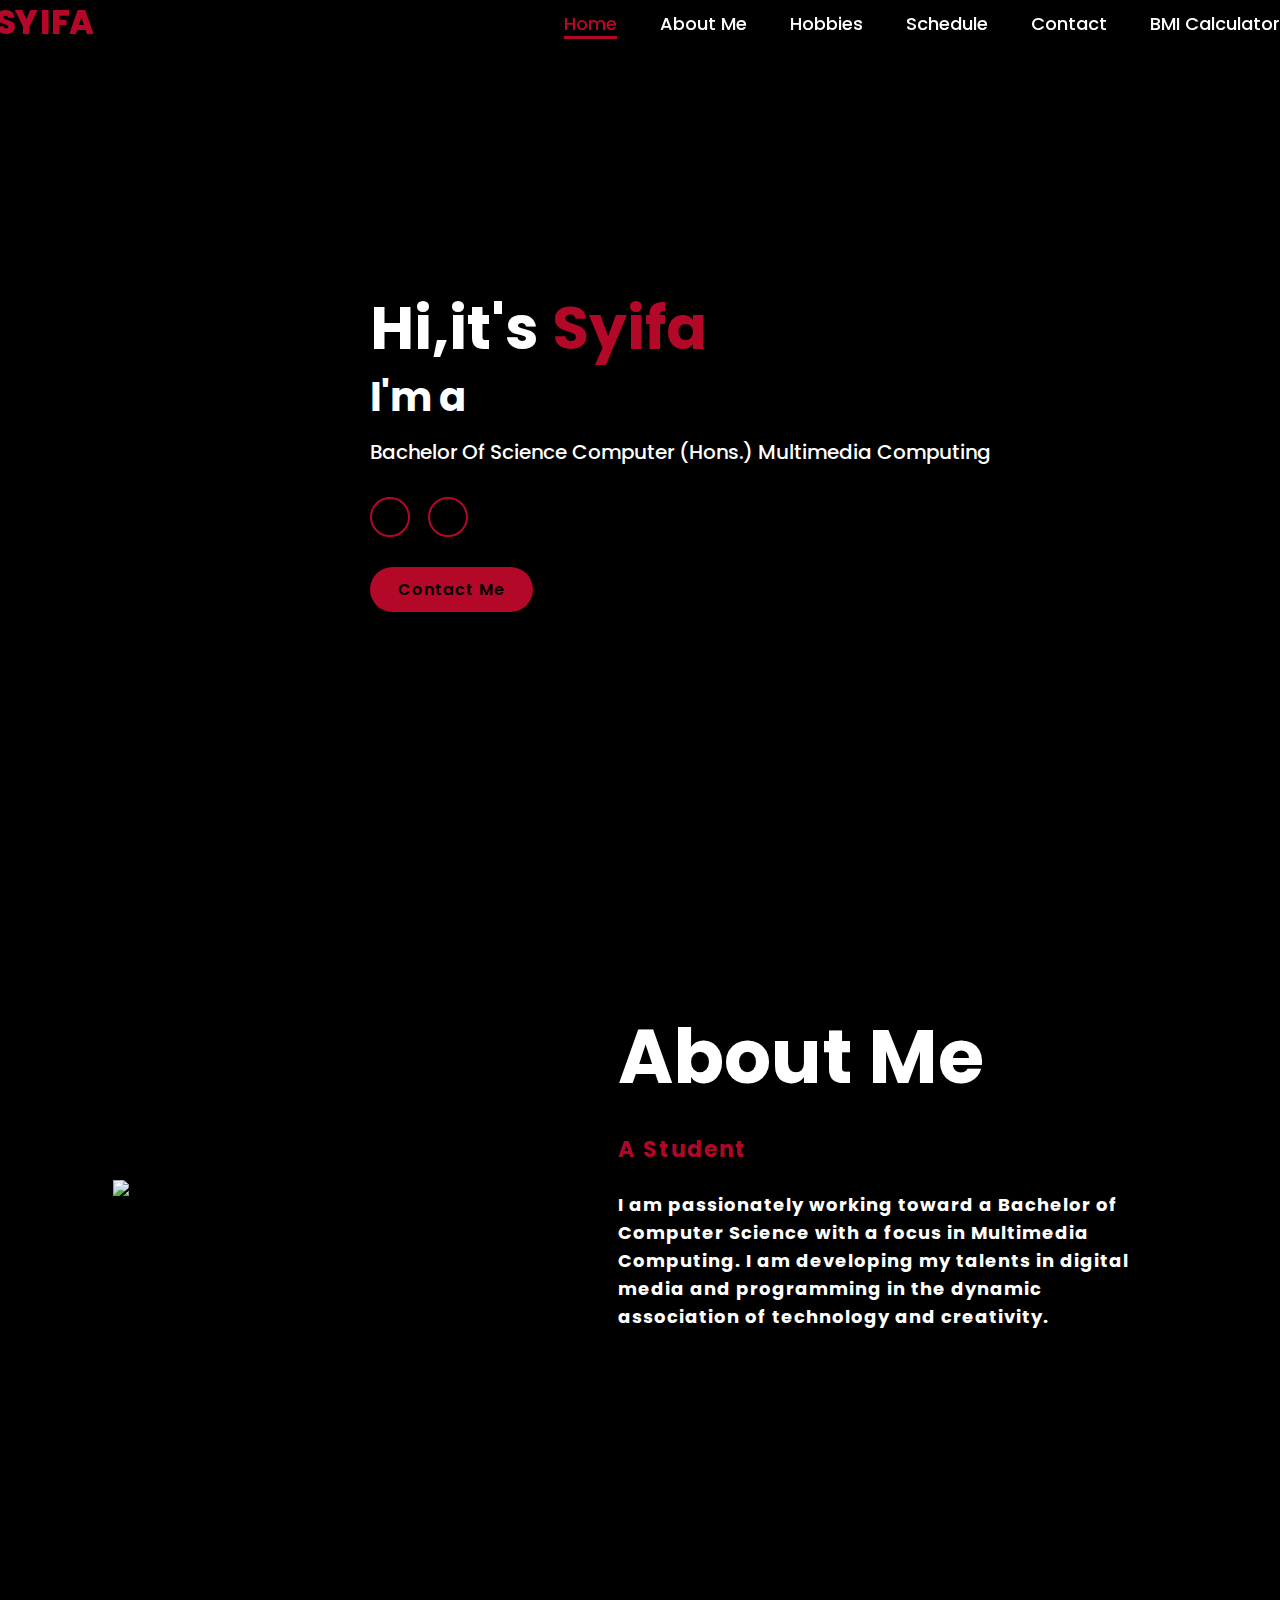
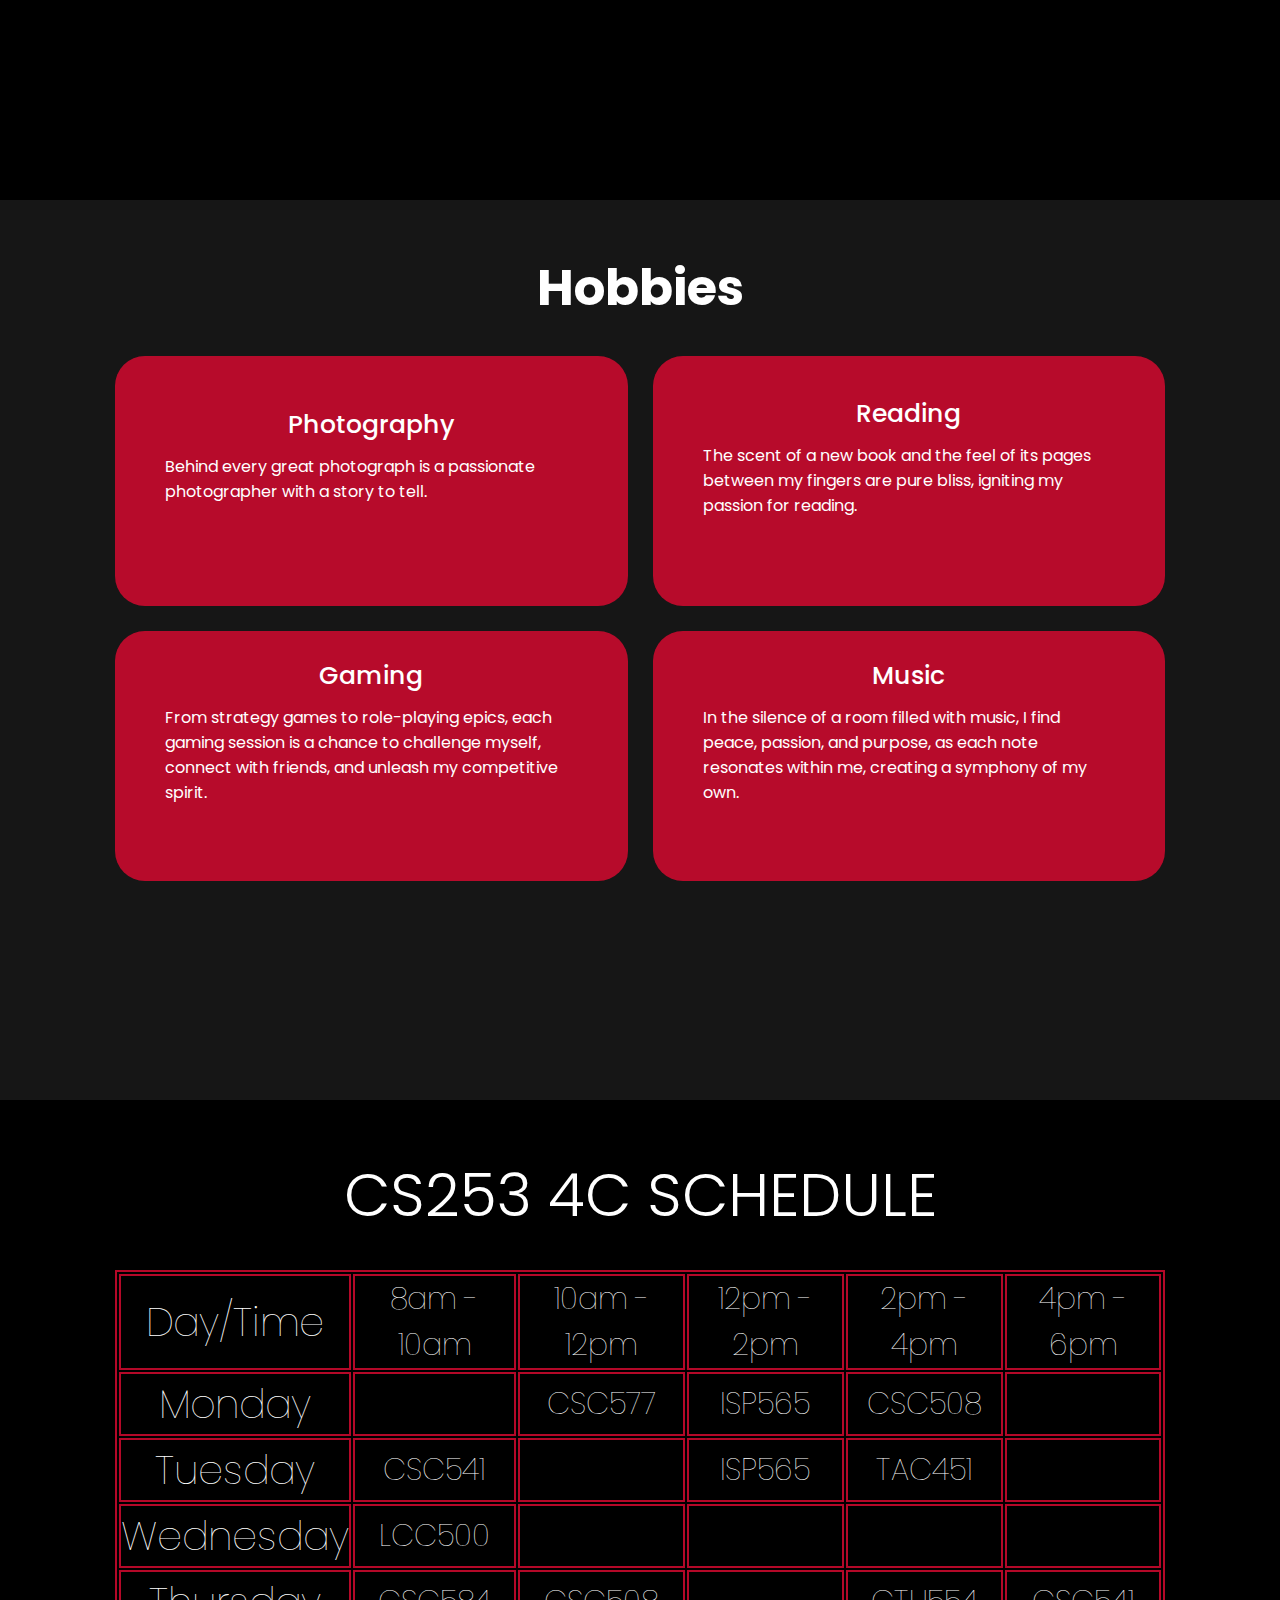
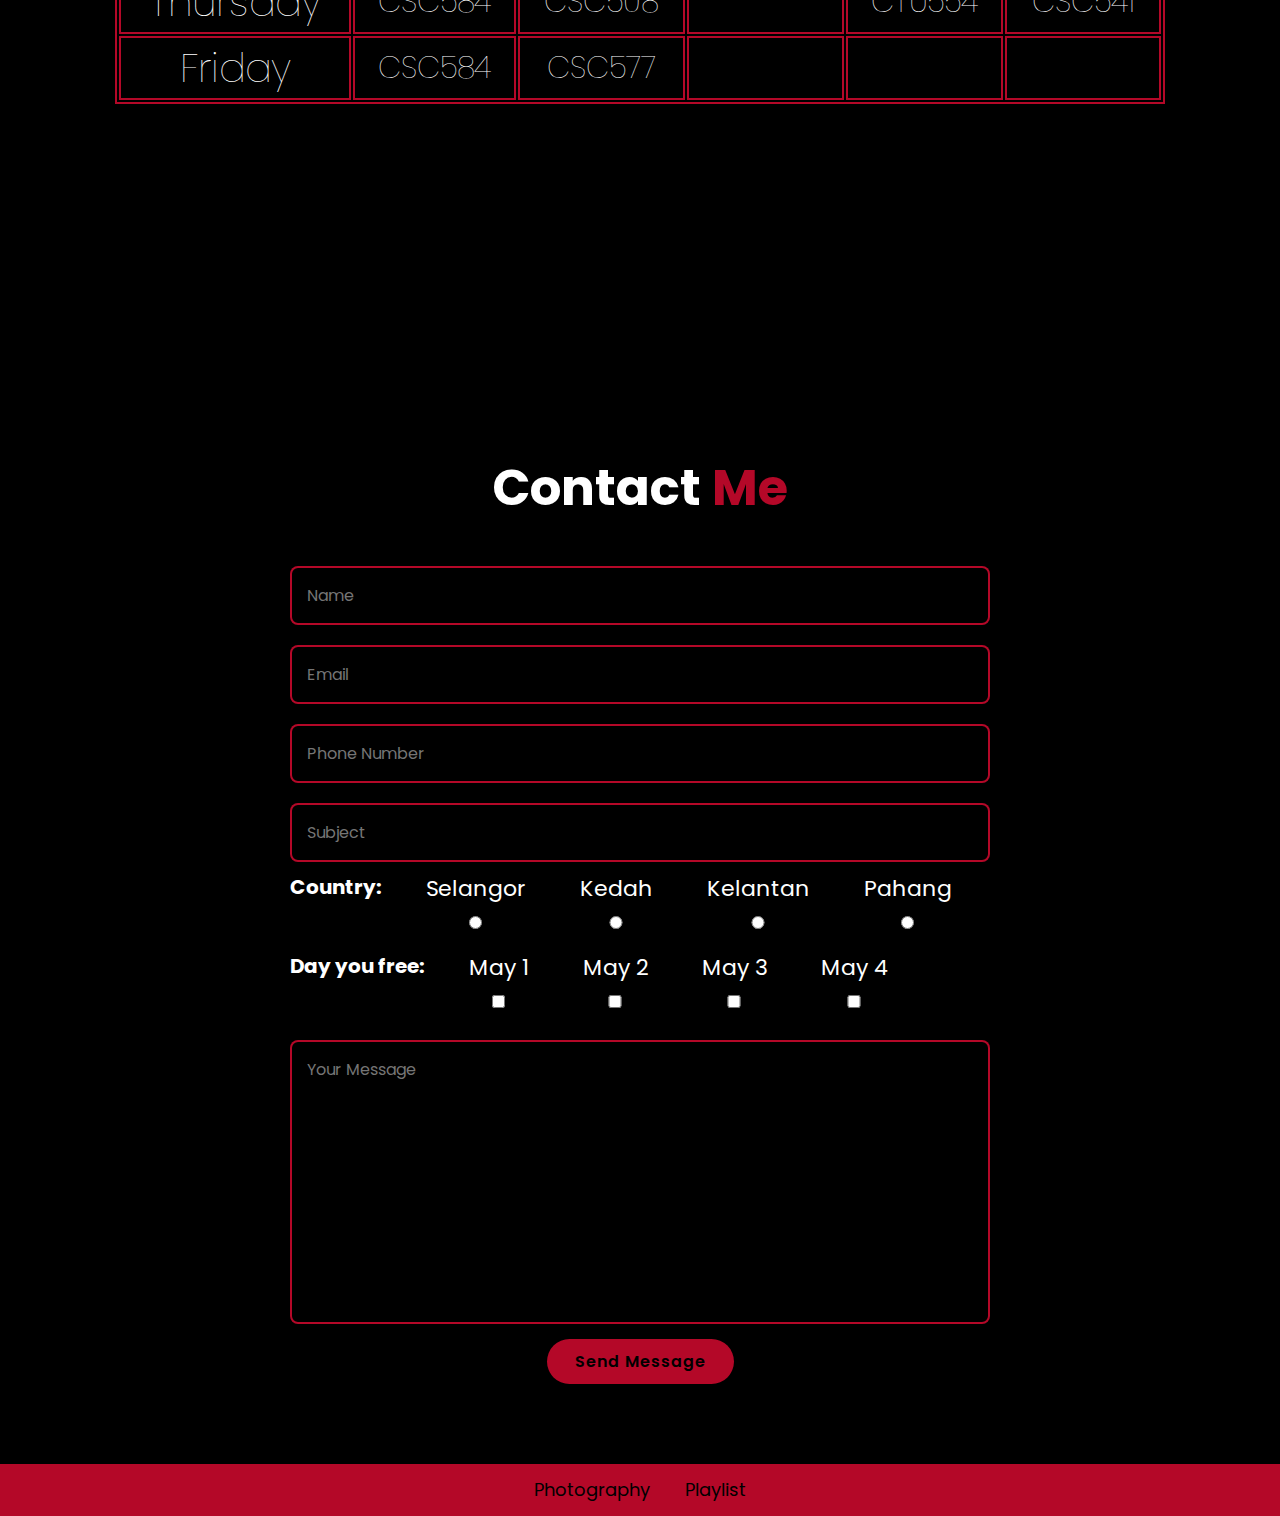
==== index.html @ f400b35d "Add files via upload" ====
<!DOCTYPE html>
<html lang="en">
<head>
    <meta charset = "UTF-8">
	<meta name="viewport" content="width=device-width,initial-scale=1.0">
	<title>Responsive Website</title>
	<link rel="stylesheet" href="css.css">
	<link rel="stylesheet" href="https://cdnjs.cloudflare.com/ajax/libs/font-awesome/6.5.2/css/all.min.css" 
	integrity="sha512-SnH5WK+bZxgPHs44uWIX+LLJAJ9/2PkPKZ5QiAj6Ta86w+fsb2TkcmfRyVX3pBnMFcV7oQPJkl9QevSCWr3W6A==" crossorigin="anonymous"
	 referrerpolicy="no-referrer" />
    <body>
	    <header class="header">
		    <a href="#" class="logo">SYIFA</a>
			<nav class="navbar">
			    <a href="#home" class="active">Home</a>
				<a href="#about">About Me</a>
				<a href="#hobbies">Hobbies</a>
				<a href="#schedule">Schedule</a>
				<a href="#contact">Contact</a>
				<a href="bmicalculator.html">BMI Calculator</a>

			</nav>
		</header>
		
		<section class="home" id="home" >
		    <div class="home-img">
			    <img src="image/dokja.png" alt="">
			</div>
			<div class="home-content">
			    <h1>Hi,it's <span>Syifa</span></h1>
				<h3 class="typing-text"> I'm a <span></span></h3>
				<p>Bachelor Of Science Computer (Hons.) Multimedia Computing</p>
				
				<div class="social-icon">
				    <a href="https://youtube.com/@asysyifahamran4882?si=1dHcF8ScPyFq9cpH"><i class="fa-brands fa-youtube"></i></a>
					<a href="https://www.tiktok.com/@summerghost77?_t=8lqt9SvySJO&_r=1"><i class="fa-brands fa-tiktok"></i></a>
				</div>
				
				<a href="#contact" class="btn">Contact Me</a>
			</div>
		</section>
		
		<section class="about" id="about">
			<div class="about-container">
                <img src="image/syifa.jpeg">
                <div class="about-text">
                    <h2>About Me</h2>
                    <h5>A student</h5>
                    <p>I am passionately working toward a Bachelor of Computer Science with a focus in Multimedia Computing. 
                        I am developing my talents in digital media and programming in the dynamic association of technology and creativity.</p>
                </div>
            </div>
		</section>


		<section class="hobbies" id="hobbies">
			<h2>Hobbies</h2>
			<div class="hobbies-container">
				<div class="hobbies-box">
					<div class="hobbies-info">
						<h4>Photography</h4>
						<p>Behind every great photograph 
							is a passionate photographer
							 with a story to tell.</p>
					</div>
				</div>
				<div class="hobbies-box">
					<div class="hobbies-info">
						<h4>Reading</h4>
						<p>The scent of a new book and the feel of 
							its pages between my fingers are pure bliss, 
							igniting my passion for reading.</p>
					</div>
				</div>
				<div class="hobbies-box">
					<div class="hobbies-info">
						<h4>Gaming</h4>
						<p>From strategy games to role-playing epics, 
							each gaming session is a chance to challenge myself,
							 connect with friends, and unleash my competitive spirit.</p>
					</div>
				</div>
				<div class="hobbies-box">
					<div class="hobbies-info">
						<h4>Music</h4>
						<p>In the silence of a room filled with music, 
							I find peace, passion, and purpose, as each note resonates within me, 
							creating a symphony of my own.</p>
					</div>
				</div>
			</div>
		</section>	
		
		<section class="schedule" id="schedule">
			<div class="schedule-container">
			<table>
				<caption>CS253 4C SCHEDULE</caption>
				<tr>
					<th>Day/Time</th>
					<td>8am - 10am</td>
					<td>10am - 12pm</td>
					<td>12pm - 2pm</td>
					<td>2pm - 4pm</td>
					<td>4pm - 6pm</td>
				</tr>
				 <tr>
					<th>Monday</th>
					 <td></td>
					<td>CSC577</td>
					<td>ISP565</td>
					<td>CSC508</td>
					 <td></td>
				</tr>
				 <tr>
					<th>Tuesday</th>
					<td>CSC541</td>
					 <td></td>
					<td>ISP565</td>
					<td>TAC451</td>
					 <td></td>
				</tr>
				 <tr>
					<th>Wednesday</th>
					<td>LCC500</td>
					 <td></td>
					 <td></td>
					 <td></td>
					 <td></td>
				</tr>
				<tr>
					<th>Thursday</th>
					<td>CSC584</td>
					<td>CSC508</td>
					<td></td>
					<td>CTU554</td>
					<td>CSC541</td>
				</tr>
				<tr>
					<th>Friday</th>
					<td>CSC584</td>
					<td>CSC577</td>
					<td></td>
					<td></td>
					<td></td>
				</tr>
			</div>
			</table>
		</section>
		
		<section class="contact" id="contact">
			<h2>Contact<span> Me</span></h2>
			<form action="">
				<div class="input-box">
					<input type="text" name="name" placeholder="Name" required>
					<input type="email" placeholder="Email" required>
					<input type="text" placeholder="Phone Number" required>
					<input type="text" placeholder="Subject">

					<h1>Country:</h1>
					<label class="container">Selangor
						<input type="radio" id="selangor" name="country" value="selangor">
						<span class="checkmark"></span>
					  </label>
					  <label class="container">Kedah
						<input type="radio" id="kedah" name="country" value="kedah">
						<span class="checkmark"></span>
					  </label>
					  <label class="container">Kelantan
						<input type="radio" id="kelantan" name="country" value="kelantan">
						<span class="checkmark"></span>
					  </label>
					  <label class="container">Pahang
						<input type="radio" id="pahang" name="country" value="pahang">
						<span class="checkmark"></span>
					  </label><br>

					  <h1>Day you free:</h1>
					  <label class="container">May 1
						<input type="checkbox" id="may1" name="may1" value="may1">
						<span class="checkmark"></span>
					  </label>
					  <label class="container">May 2
						<input type="checkbox" id="may2" name="may2" value="may2">
						<span class="checkmark"></span>
					  </label>
					  <label class="container">May 3
						<input type="checkbox" id="may3" name="may3" value="may3">
						<span class="checkmark"></span>
					  </label>
					  <label class="container">May 4
						<input type="checkbox" id="may4" name="may4" value="may4">
						<span class="checkmark"></span>
					  </label>

				</div>
				<textarea name="" id="" cols="30" rows="10" placeholder="Your Message"></textarea>
				<input type="submit" value="Send Message" class="btn">
			</form>
		</section>
		<footer class="footer">
			<ul class="list">
				<li><a href="photography.html">Photography</a></li>
				<li><a href="https://www.youtube.com/watch?v=1QMG2QjsjdA&list=RD1QMG2QjsjdA&start_radio=1">Playlist</a></li>
			</ul>
		</footer>


	</body>
	</html>
---- css.css ----
@import url('https://fonts.googleapis.com/css2?family=Poppins:wght@100;200;300;400;500;600&display=swap');
*{
	margin:0;
	padding:0;
	box-sizing: border-box;
	text-decoration:none ;
	border:none;
	outline:none;
	scroll-behavior:smooth;
	font-family: 'Poppins',sans-serif;
}

:root{
	--bg-color:#000000;
	--second-bg-color:#161616;
	--text-color:#fff;
	--main-color:#d60a30d6;
}
html{
	font-size:62.5%;
	overflow-x: hidden;
}
body{
	background: var(--bg-color);
	font-family: "Poppins",sans-serif;
	color: var(--text-color);
}
html::-webkit-scrollbar
{
	width:0.8rem;
}
html::-webkit-scrollbar-track
{
	background: var(--bg-color);
}
html::-webkit-scrollbar-thumb
{
	background: var(--main-color);
}
.header{
	position: fixed;
	top: 0 ;
	left:0;
	width:100%;
	padding: 3 rem 9%;
	background:rgba(0, 0, 0, 0.7);
	filter: drop-shadow(10px);
	display:flex;
	justify-content: space-between;
	align-items: center;
	z-index:100;
}
.logo{
	font-size:3rem;
	color: var(--main-color);
	font-weight:800;
	cursor:pointer;
	transition:0.5s ease;
}
.logo:hover{
	transform:scale(1.1);
}

.navbar a{
	font-size:1.8rem;
	color: var(--text-color);
	margin-left:4rem;
	font-weight:500;
	transition:0.3s ease;
	border-bottom:3px solid transparent;
}
.navbar a:hover,
.navbar a.active{
	color: var(--main-color);
	border-bottom:3px solid var(--main-color);
}
@media (max-width:995px){

	.navbar{
		position: absolute;
		top:100%;
		right:0;
		width:40%;
		border-left:3px solid var(--main-color);
		border-bottom:3px solid var(--main-color);
		border-bottom-left-radius: 2rem;
		padding:1rem 3%;
		background-color: var(--second-bg-color);
		border-top:0.1rem solid rgba(0,0,0,0.1);
		display: block;
	}
	.navbar.active{
		display:block;
	}
	.navbar a{
		display:block;
		font-size: 2rem;
		margin: 3rem 0;
	}
	.navbar a:hover,
	.navbar a.active{
		padding:1rem;
		border-radius:0.5rem;
		border-bottom:0.5rem solid var(--main-color);
    }
}

section{
	min-height: 100vh;
	padding:5rem 9% 5rem;
}
.home{
	display: flex;
	justify-content:center;
	align-items: center;
	gap: 8rem;
}
.home-content h1{
	font-size:6rem;
	font-weight:700;
	line-height:1.3;
}
span{
	color:var(--main-color);
}
.home-content h3{
	font-size:4rem;
	margin-bottom:1rem;
	font-weight:700;
}
.home-img{
	border-radius:50%;
}
.home-img img{
	position:relative;
	width:32vw;
	border-radius:50%;
	box-shadow:0 0 25px var(--main-color);
	cursor:pointer;
}
.home-img img:hover{
	transform:scale(1.01);
	filter:drop-shadow(0 0 25px var(--main-color));
}
.home-content p {
	font-size:2rem;
	font-weight:500;
}

.social-icon a{
	display:inline-flex;
	justify-content:center;
	align-items: center;
	width:4rem;
	height:4rem;
	background:transparent;
	border:0.2rem solid var(--main-color);
	font-size:2rem;
	border-radius:50%;
	color:var(--main-color);
	margin:3rem 1.5rem 3rem 0;
	transition:0.3s ease;
}

.social-icon a:hover {
	color:black;
	transform:scale(1.3)translateY(-5px);
	background:var(--main-color);
	box-shadow:0 0 25px var(--main-color);
}
.btn{
	display:inline-block;
	padding:1rem 2.8rem;
	background: var(--main-color);
	border-radius:4rem;
	font-size:1.6rem;
	color:var(--bg-color);
	border:2 px solid var(--main-color);
	letter-spacing:0.1rem;
	font-weight:600;
	transition:0.3s ease;
	cursor:pointer;
}
.btn:hover{
	transform:scale(1.03);
	background-color:var(--main-color);
	color:black;
	box-shadow:0 0 25px var(--main-color);
}
.typing-text{
	font-size:34px;
	font-weight: 600;
	min-width:280px;
	position:relative;
	overflow: hidden;
}

.typing-text span::before{
	content:'Student';
	color: var(--main-color);
	animation: words 20s infinite;
}
.typing-text span::after{
	content:'';
	background: var(--bg-color);
	position:absolute;
	width:calc(83% + 8px);
	height: 100%;
	border-left:3px solid var(--bg-color);
	right:-8px;
	animation:cursor 0.6s infinite, typing 20s steps(14) infinite;
}
@keyframes cursor{
	to{
		border-left: 3px solid var(--main-color);
	}
}
@keyframes words{
	0%, 20%{
		content: 'Student';
	}
	21%, 40%{
		content: 'Content Creator';
	}
	41%, 60%{
		content: 'Website Designer';
	}
	61%, 80%{
		content: 'Youtuber';
	}
	81%, 100%{
		content: 'Reader';
	}
}
@keyframes typing {
    10%, 15%, 30%, 35%, 50%, 55%, 70%, 75%, 90%, 95% {
        width: 0;
    }
    5%, 20%, 25%, 40%, 45%, 60%, 65%, 80%, 85% {
        width: calc(83% + 8px);
    }
}
@media (max-width:1000px){
	.home{
		gap:4rem;
	}
}
@media (max-width:995px){
	.home{
		flex-direction:column;
		margin: 5rem 4rem;
	}
	.home .home-content h3{
		font-size: 2.5rem;
	}
	.home-content h1{
		font-size: 5rem;
	}
	.home-img img{
		width: 70vw;
		margin-top: 4rem;
	}
}
/*about me section*/
.about{
    width:100%;
    padding: 100px 0px;
    background-color:black;
}
.about img{
    height:auto;
    width:430px;
}
.about-text{
    width:550px;
}
.about-container{
    width:1130px;
    max-width: 95%;
    margin:0 auto;
    display:flex;
    align-items:center;
    justify-content: space-around;
}
.about-text h2{
    color:white;
    font-size:75px;
    text-transform:capitilize;
    margin-bottom:20px;
}
.about-text h5{
    color: var(--main-color);
    letter-spacing:2px;
    font-size:22px;
    margin-bottom:25px;
    text-transform: capitalize;
}
.about-text p{
    color:white;
    letter-spacing:1px;
    line-height:28px;
    font-size:18px;
    font-weight: bold;
    margin-bottom:45px;
}
@media (max-width: 700px) {
	.about-container {   
	  flex-direction: column;
	  margin: 5rem 4rem;
	}
	.about h2,h5,p{
		font-size: 2.5rem;
	}
  }

/*hobbies section*/
.hobbies {
	background: var(--second-bg-color);
}
.hobbies h2{
	margin-bottom: 3rem;
	color:white;
	font-size: 5rem;
	text-align: center;
}
.hobbies-container{
	display: grid;
	grid-template-columns: repeat(2, 1fr);
	align-items: center;
	gap: 2.5rem;
}
.hobbies-box{
	background-color:var(--main-color);
	height:250px;
	border-radius:3rem;
	cursor:pointer;
	transition:0.3s ease;
}
.hobbies-box:hover{
	background:transparent;
	color:var(--text-color);
	transform: scale(1.03);
	border:1px solid var(--main-color);
}
.hobbies-box .hobbies-info{
	display: flex;
	flex-direction: column;
	text-align: left;
	max-height: 200px;
	justify-content:center;
	align-items: center;
	padding:5rem;
}
.hobbies-info h4{
	font-size:2.5rem;
	font-weight:500;
	margin-bottom:1rem;
}
.hobbies-info p{
	font-size:1.6rem;
	font-weight:400;
	max-height:100px;
	margin: auto;
}
@media (max-width:991px){
	section{
		padding: 10rem 3% 2rem;
	}
	.hobbies{
		padding-bottom: 7rem;
	}
}
@media (max-width:895px){
	.hobbies h2{
		margin-bottom: 3rem;
	}
	.hobbies-container{
		grid-template-columns: repeat(1,1fr);
	}
}
/*schedule section*/
.schedule {
	background: var(--bg-color);
}

.schedule-container{
	overflow-x: auto;
}
table{
	border: 2px solid var(--main-color);
	width:100%;
}
caption{
	margin-bottom: 3rem;
	font-size:6rem;
	font-weight: 300;
}
tr:hover{
	background-color: var(--main-color);
}
th{
	border: 2px solid var(--main-color);
	font-size: 4rem;
	font-weight:100 ;
}
td{
	border: 2px solid var(--main-color);
	font-size: 3rem;
	font-weight:100;
	text-align: center;
}

/*contact section*/
.contact h2{
	margin-bottom: 3rem;
	color:white;
	font-size: 5rem;
	text-align: center;
}
.contact form{
	max-width:70rem;
	margin:1rem auto;
	margin-bottom:3rem;
	text-align:center;
}
.contact form .input-box{
	display:flex;
	justify-content:left;
	flex-wrap: wrap;
}
.contact form .input-box input,
.contact form textarea{
	width:100%;
	padding: 1.5rem;
	font-size:1.6rem;
	color: var(--text-color);
	background: var(--bg-color);
	border-radius:0.8rem;
	border: 2px solid var(--main-color);
	margin:1rem 0;
	resize:none;
}
.container{
	display: block;
	position: relative;
	padding-left: 35px;
	margin-bottom: 12px;
	cursor: pointer;
	font-size: 22px;
}

/*footer section*/
.footer{
	position: relative;
    bottom:0;
	width:100%;
	padding: 10px 0;
	background-color:var(--main-color);
}
.footer ul{
	margin-top: 0;
	padding: 0;
	font-size: 18px;
	line-height: 1.8;
	margin-bottom: 0%;
	text-align: center;
}
.footer ul li a{
	color:#000000;
	border-bottom: 3px solid transparent;
	transition: 0.3s ease;
}
.footer ul li a:hover{
	border-bottom: 3px solid black;

}
.footer ul li{
	display:inline-block;
	padding:0 15px;
}

@media(max-width:1285){
	html{
		font-size: 55%;
	}
	.hobbies-container{
		padding-bottom: 7rem;
		grid-template-columns: repeat(1,1fr);
		margin: 0 5rem;
	}
}
@media(max-width:991px){
	.header{
		padding:2rem 3%;
	}
	section{
		padding:10rem 3% 2rem;
	}
	.hobbies{
		padding-bottom: 7rem;
	}
	.footer{
		padding:2rem 3%;
	}
}
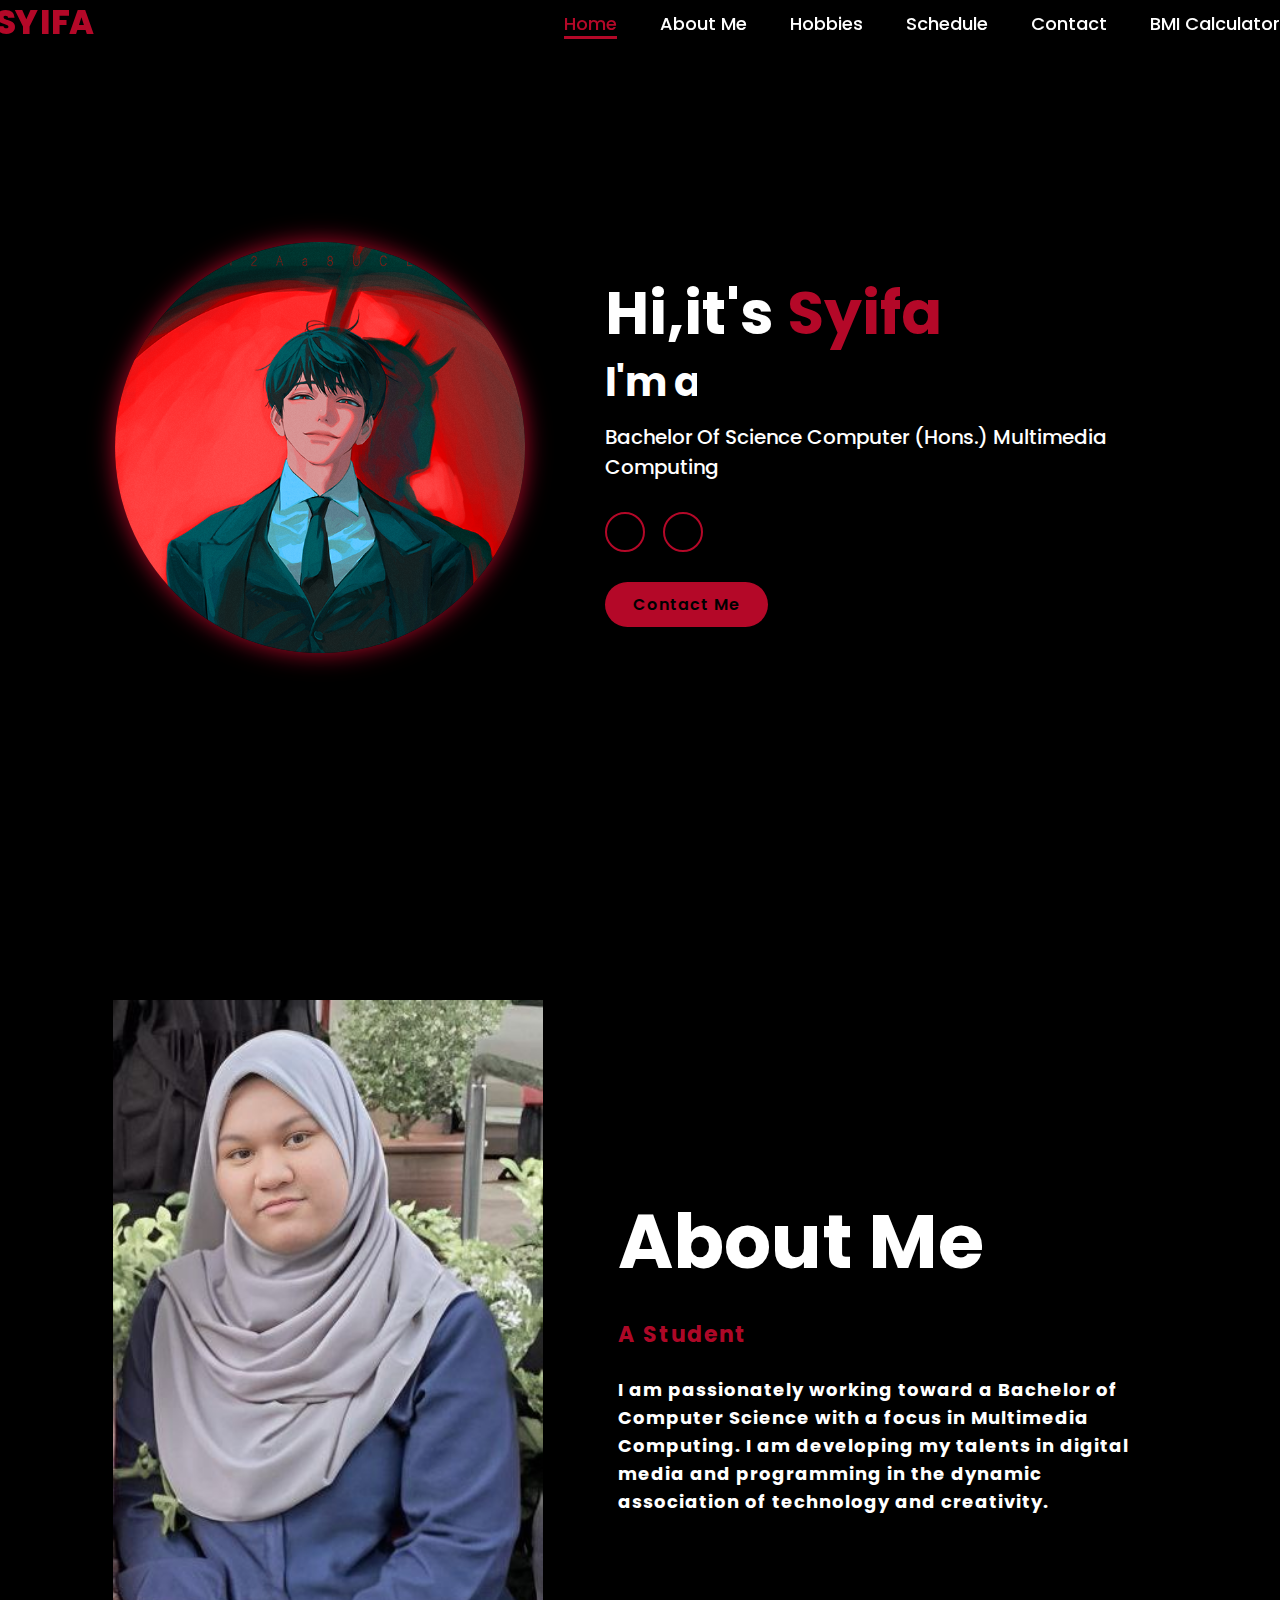
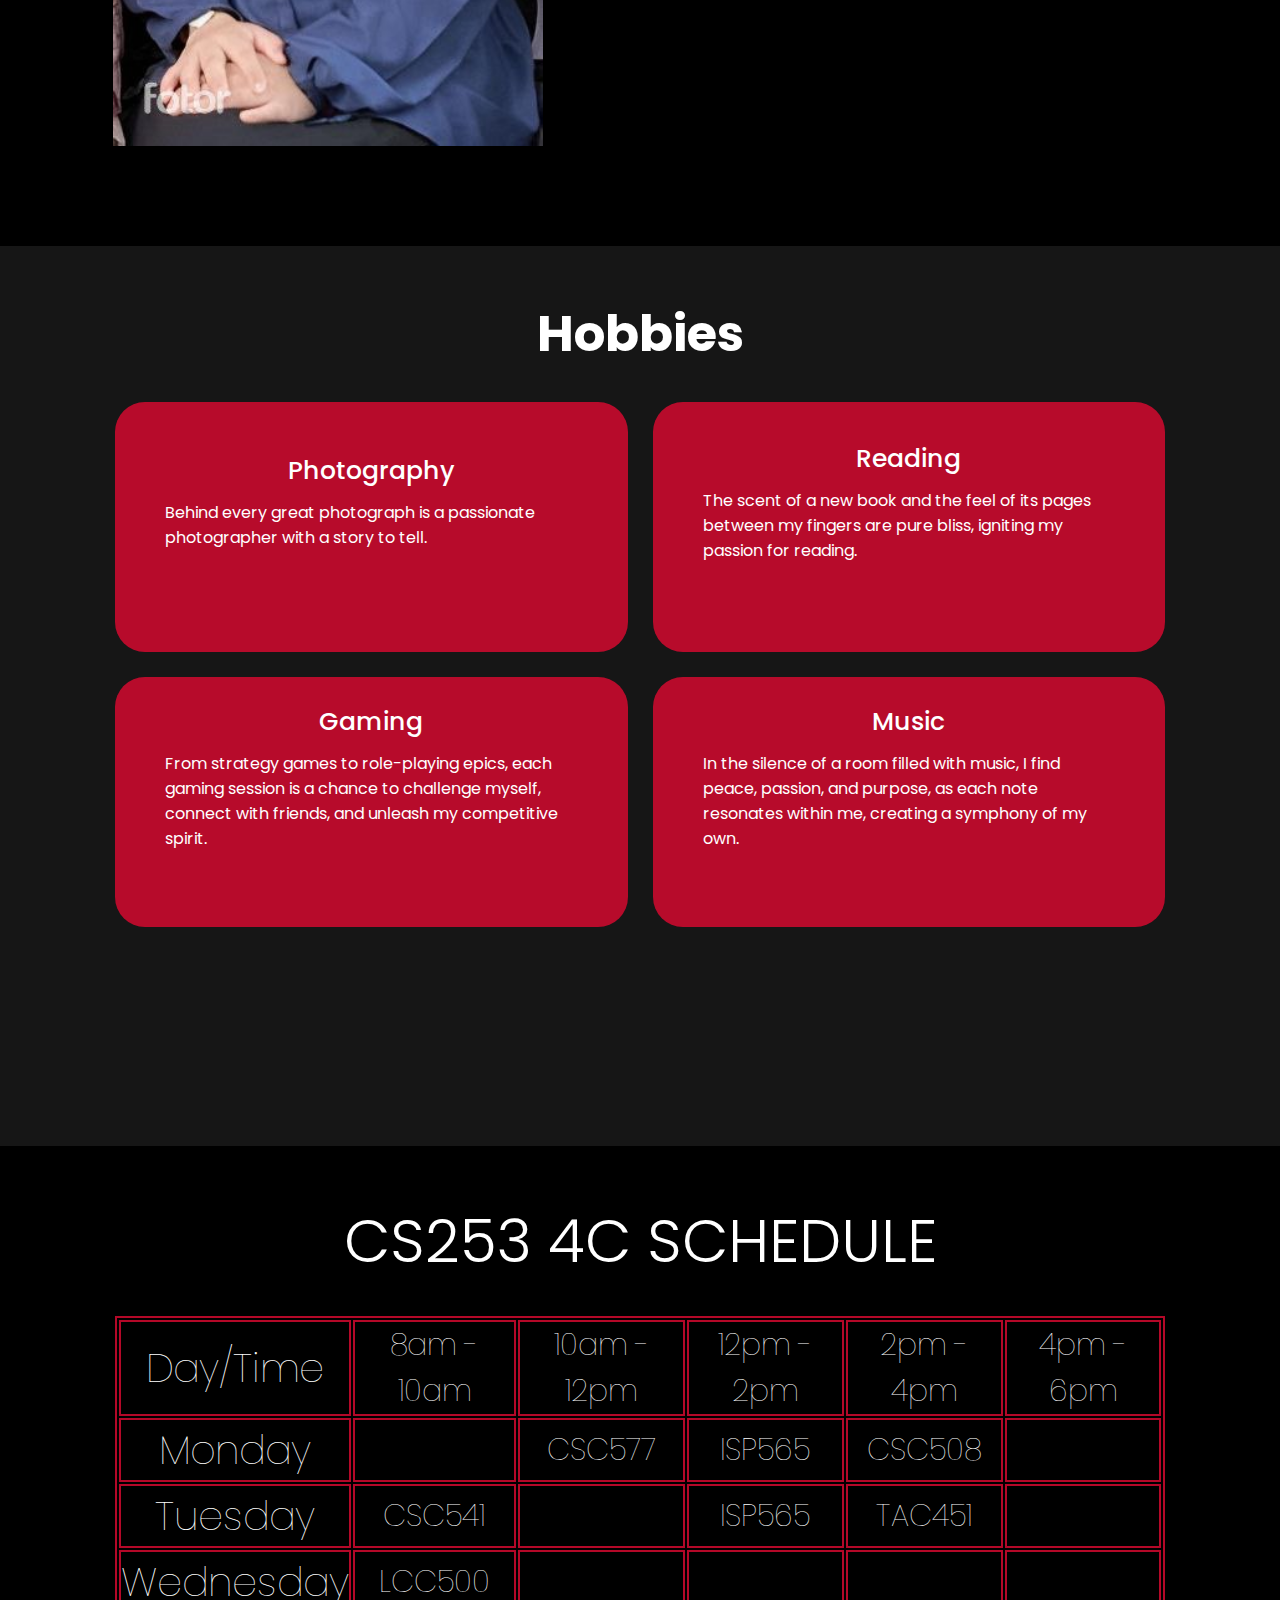
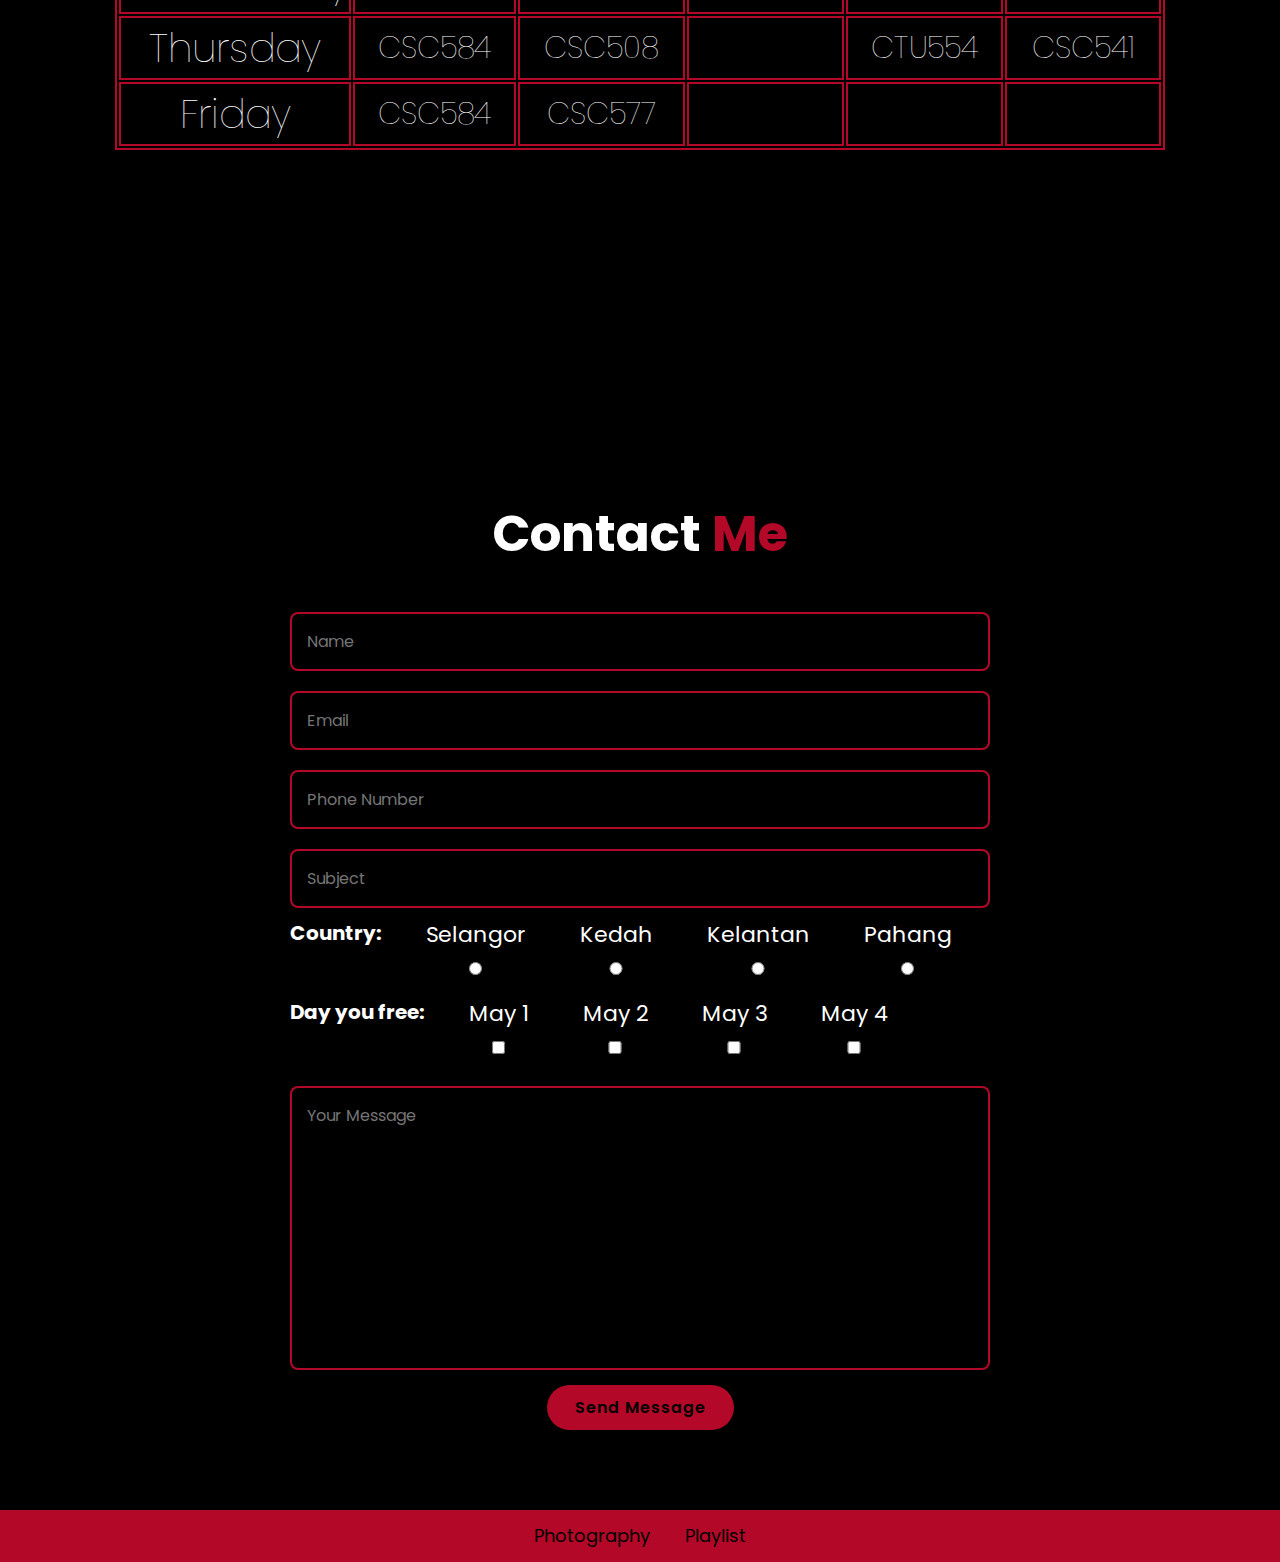
==== commit ce0cd913: "Update index.html" ====
--- a/index.html
+++ b/index.html
@@ -24,7 +24,7 @@
 		
 		<section class="home" id="home" >
 		    <div class="home-img">
-			    <img src="image/dokja.png" alt="">
+			    <img src="dokja.png" alt="">
 			</div>
 			<div class="home-content">
 			    <h1>Hi,it's <span>Syifa</span></h1>
@@ -42,7 +42,7 @@
 		
 		<section class="about" id="about">
 			<div class="about-container">
-                <img src="image/syifa.jpeg">
+                <img src="syifa.jpeg">
                 <div class="about-text">
                     <h2>About Me</h2>
                     <h5>A student</h5>
@@ -206,4 +206,4 @@
 
 
 	</body>
-	</html>+	</html>
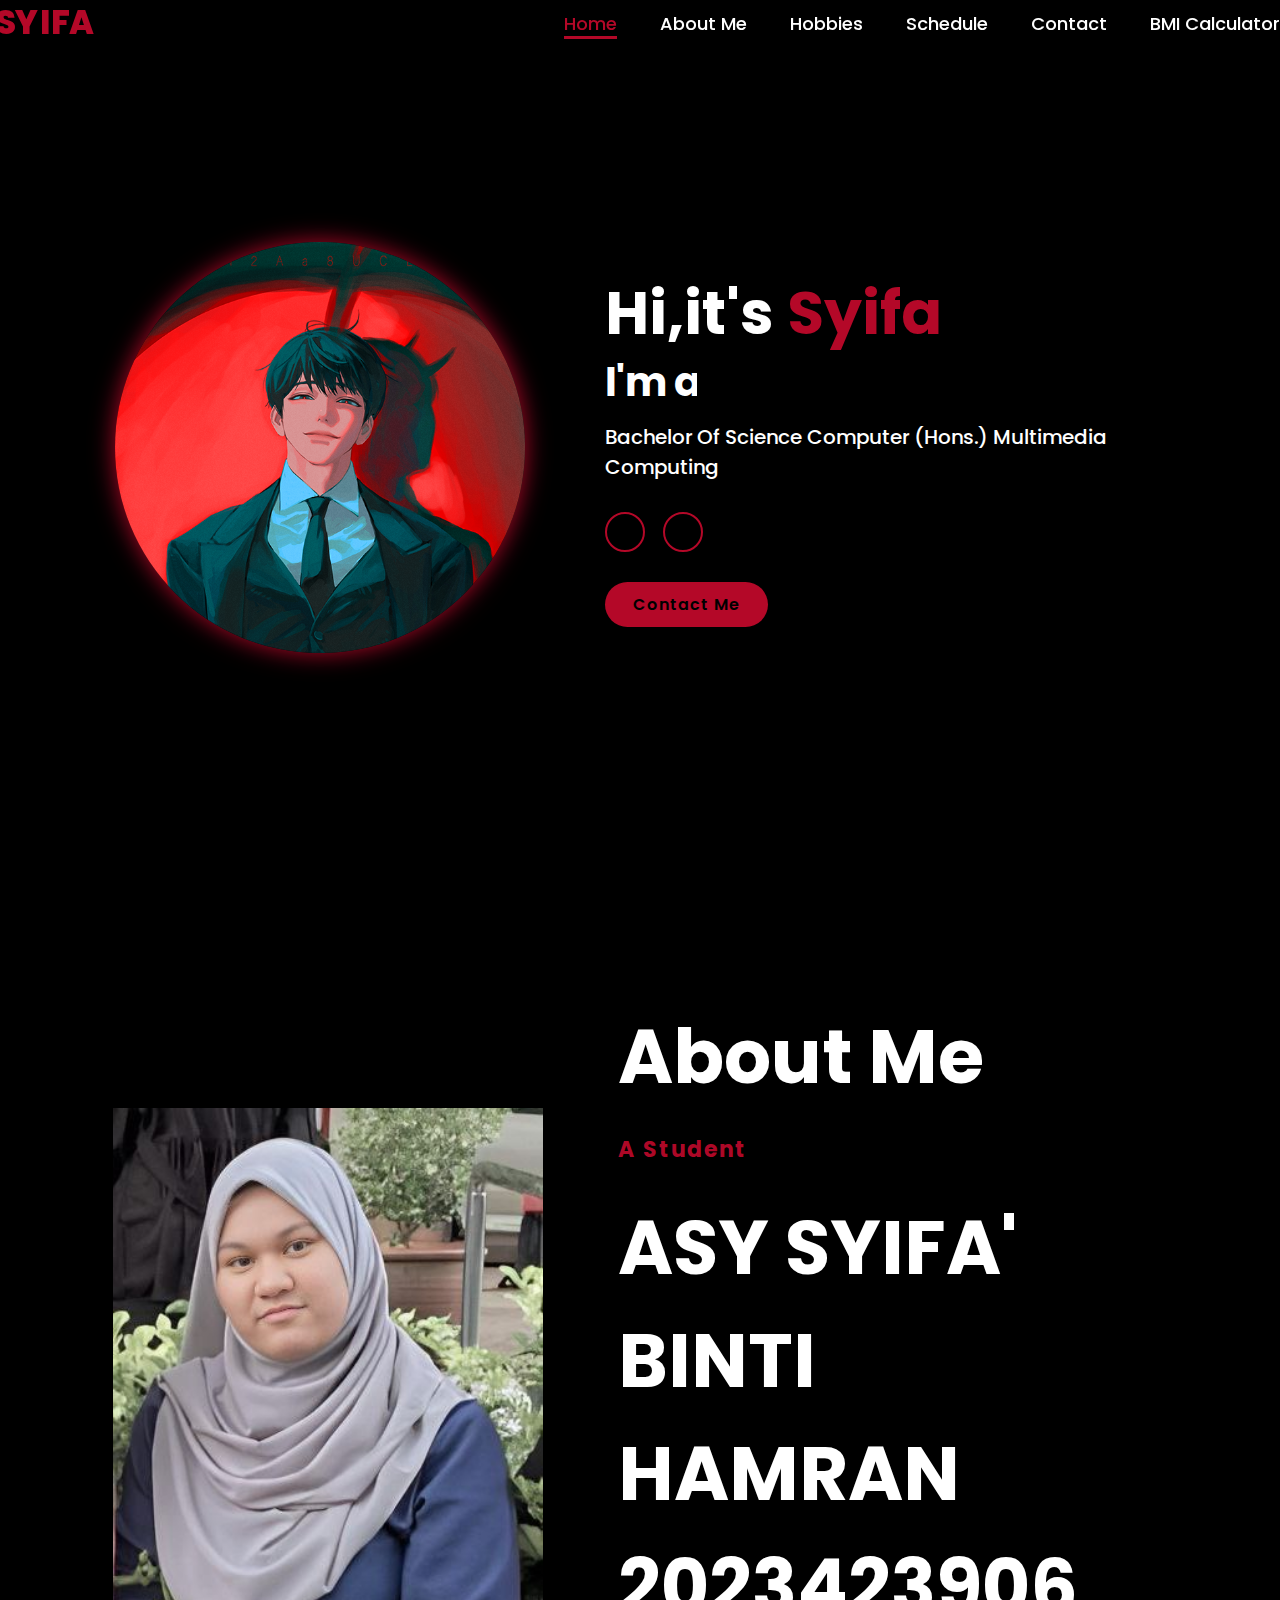
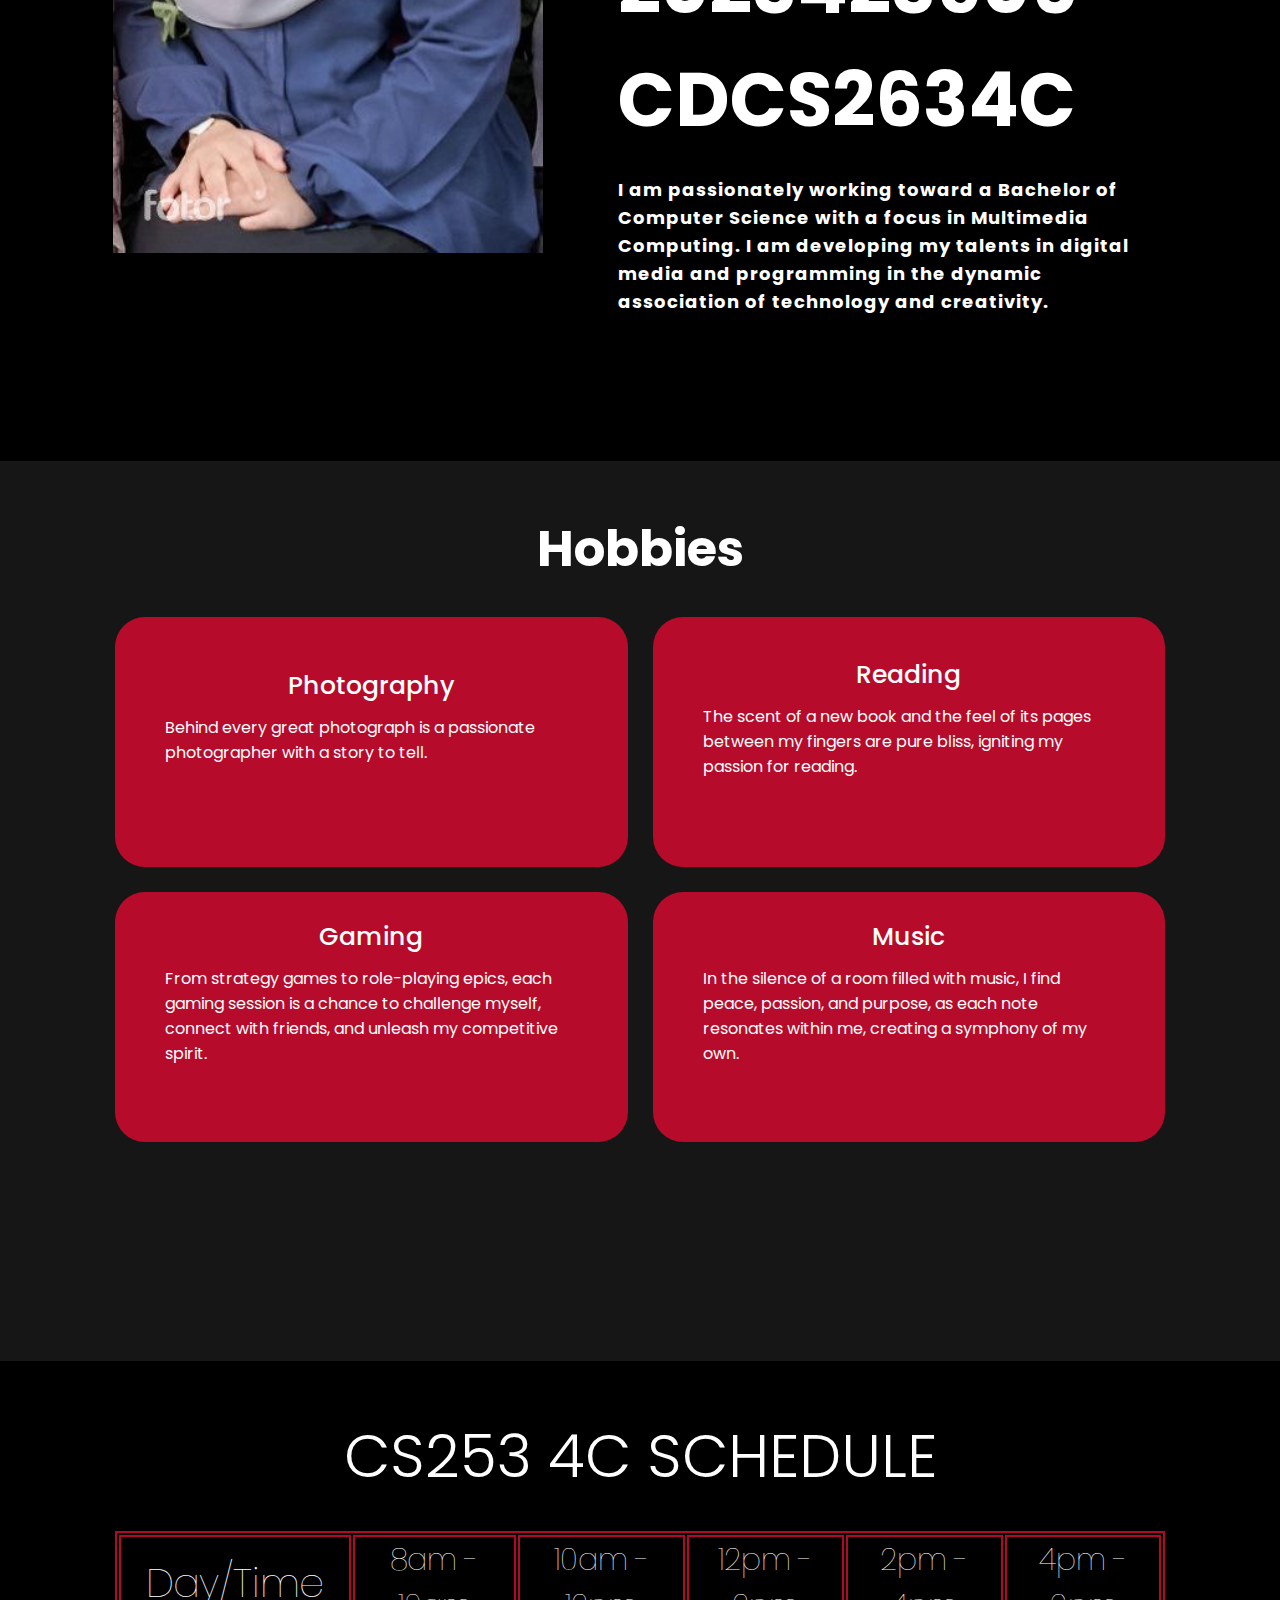
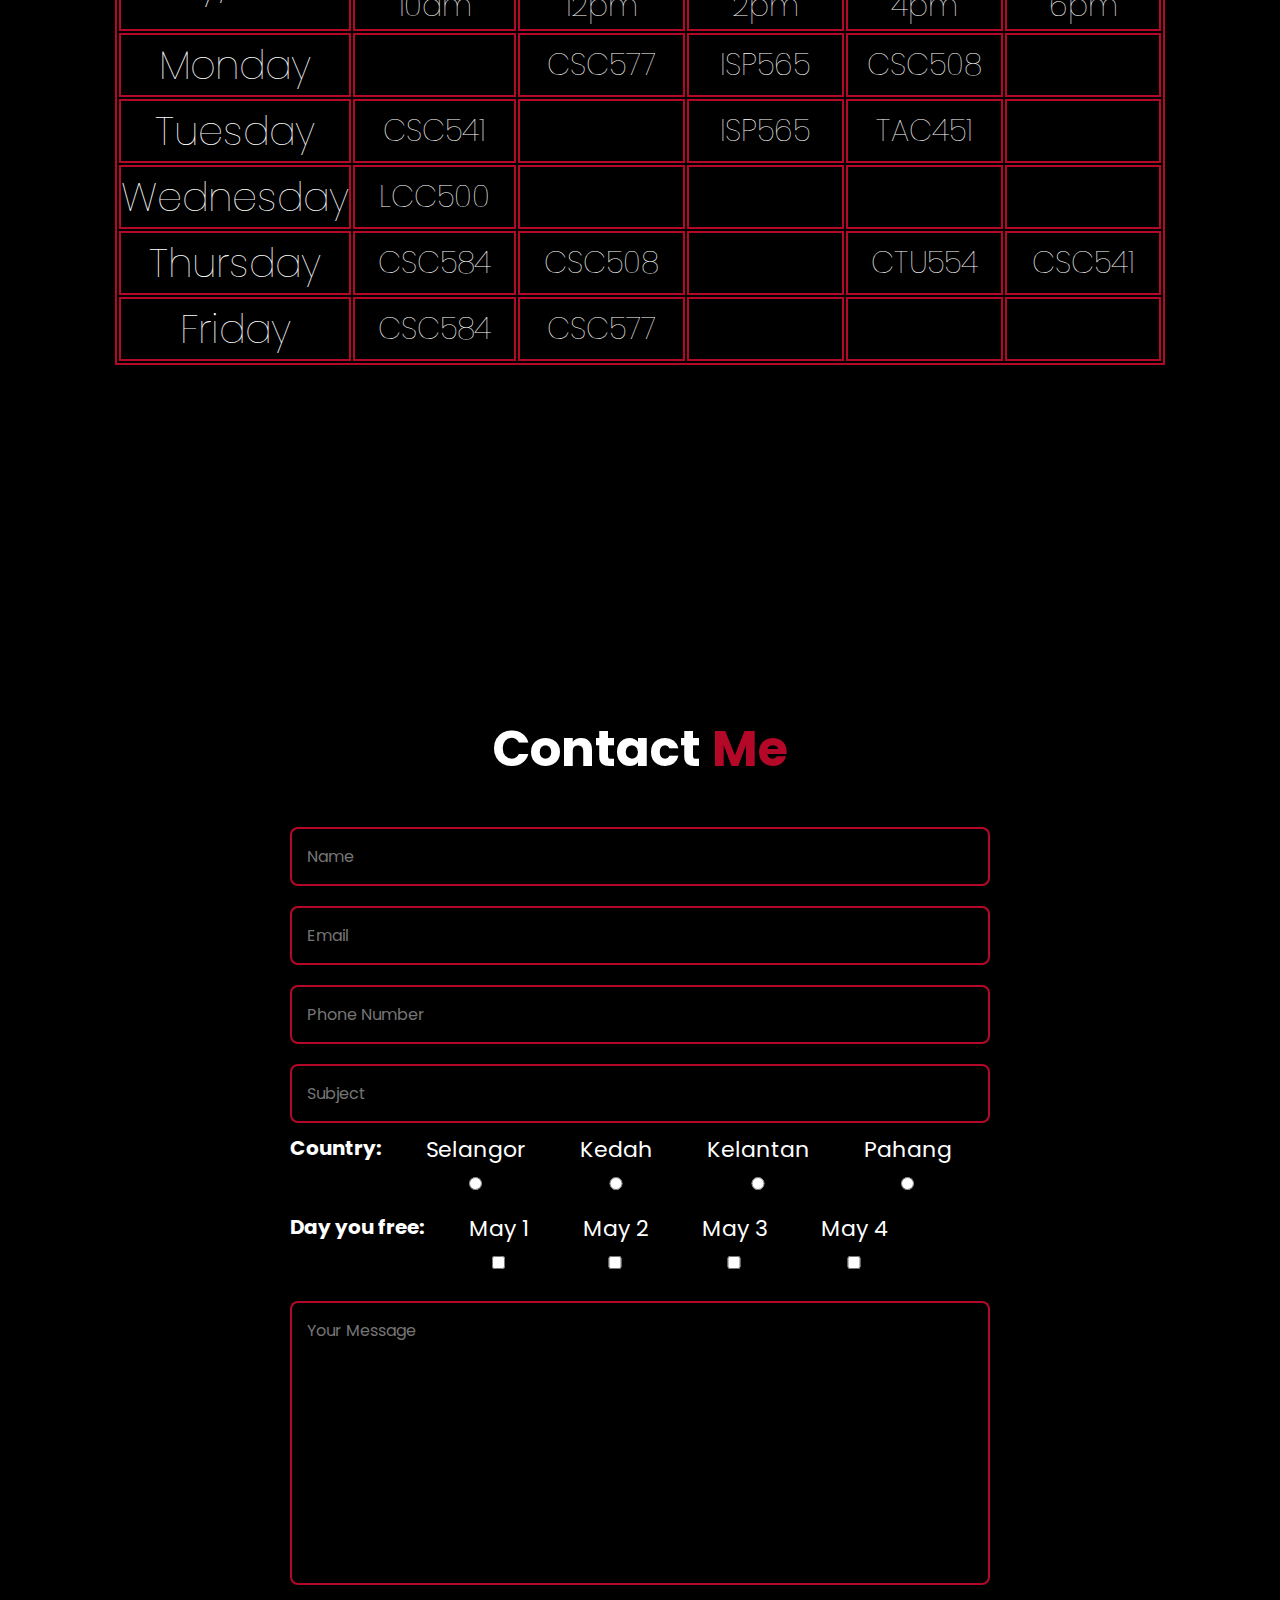
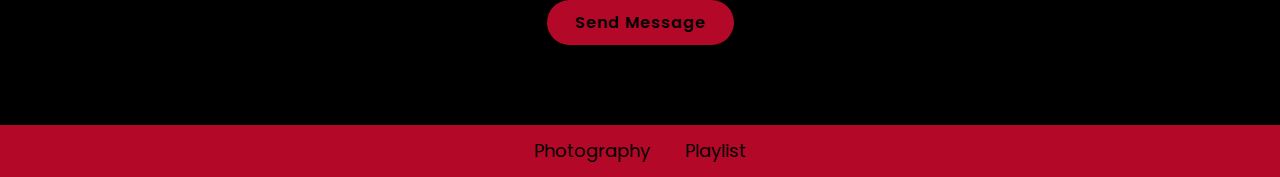
==== commit 0f1c6d11: "Update index.html" ====
--- a/index.html
+++ b/index.html
@@ -46,6 +46,7 @@
                 <div class="about-text">
                     <h2>About Me</h2>
                     <h5>A student</h5>
+		    <h2>ASY SYIFA' BINTI HAMRAN 2023423906 CDCS2634C</h2>
                     <p>I am passionately working toward a Bachelor of Computer Science with a focus in Multimedia Computing. 
                         I am developing my talents in digital media and programming in the dynamic association of technology and creativity.</p>
                 </div>
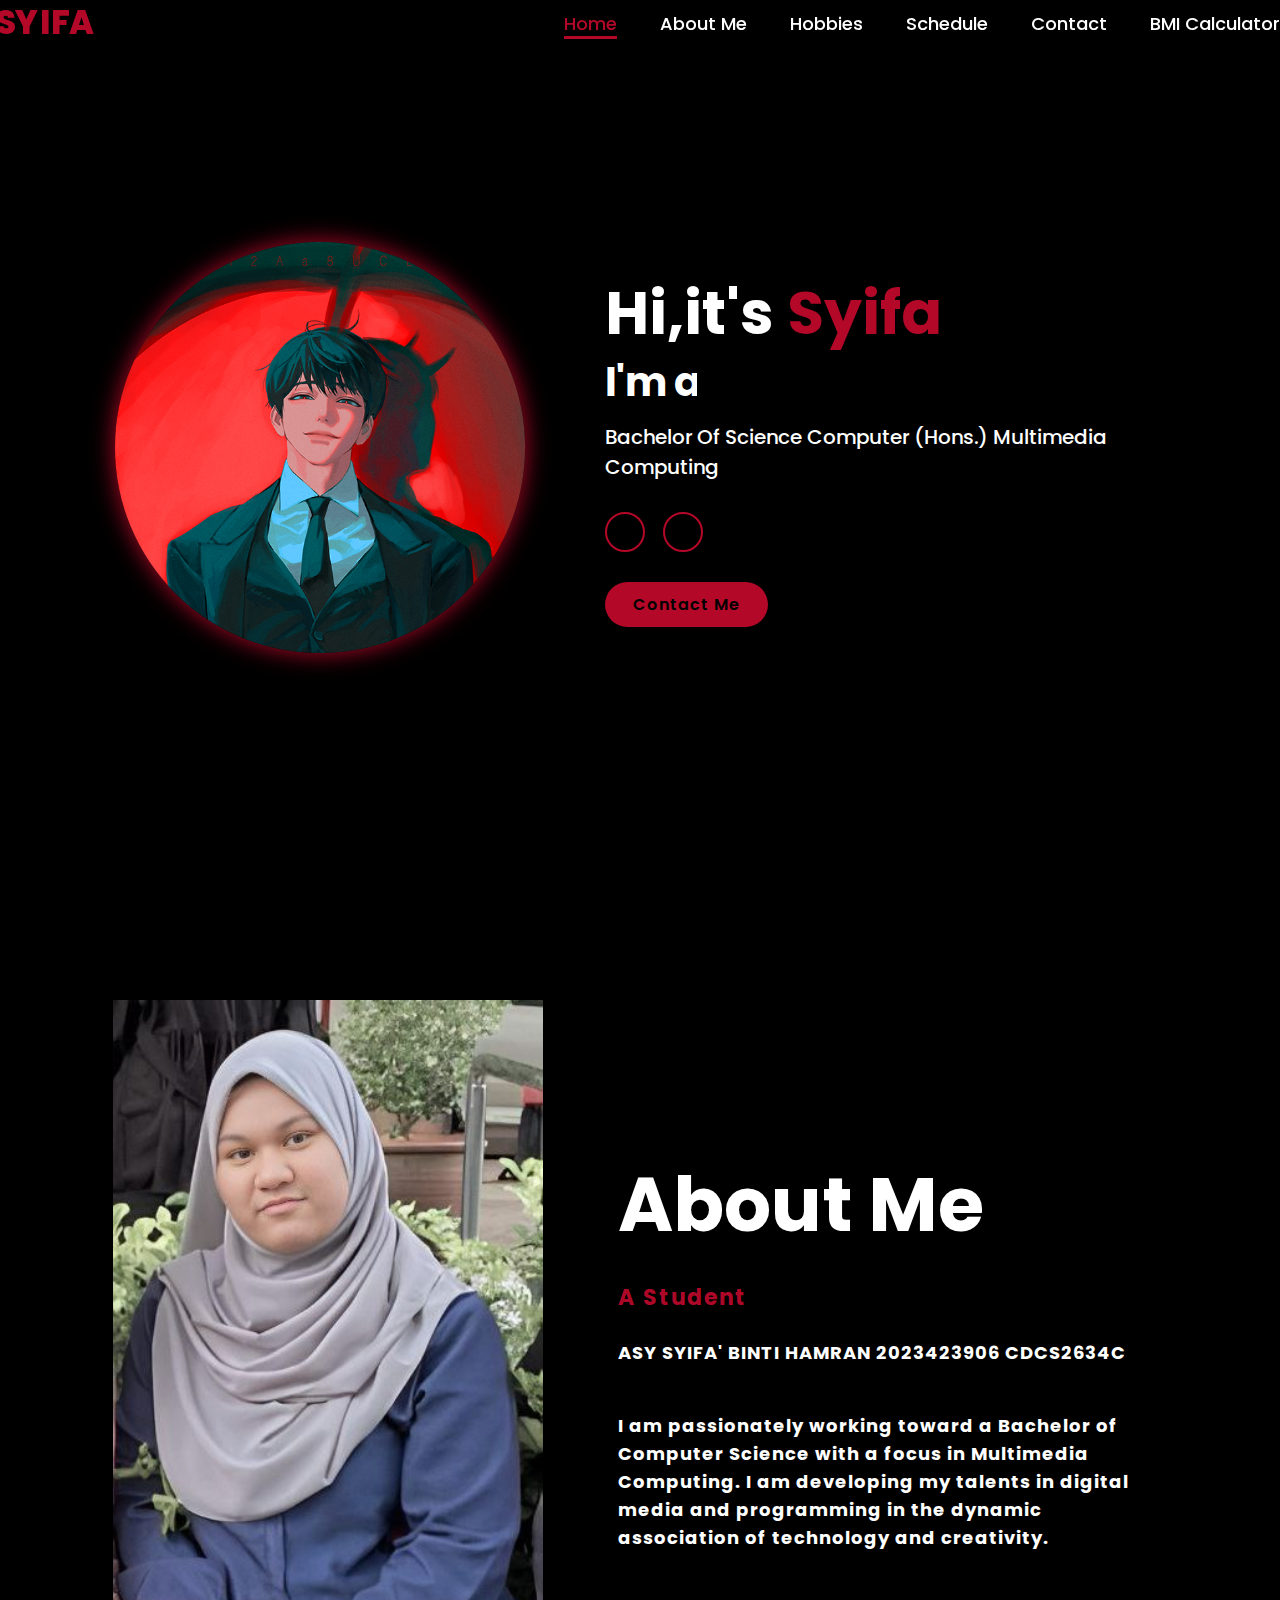
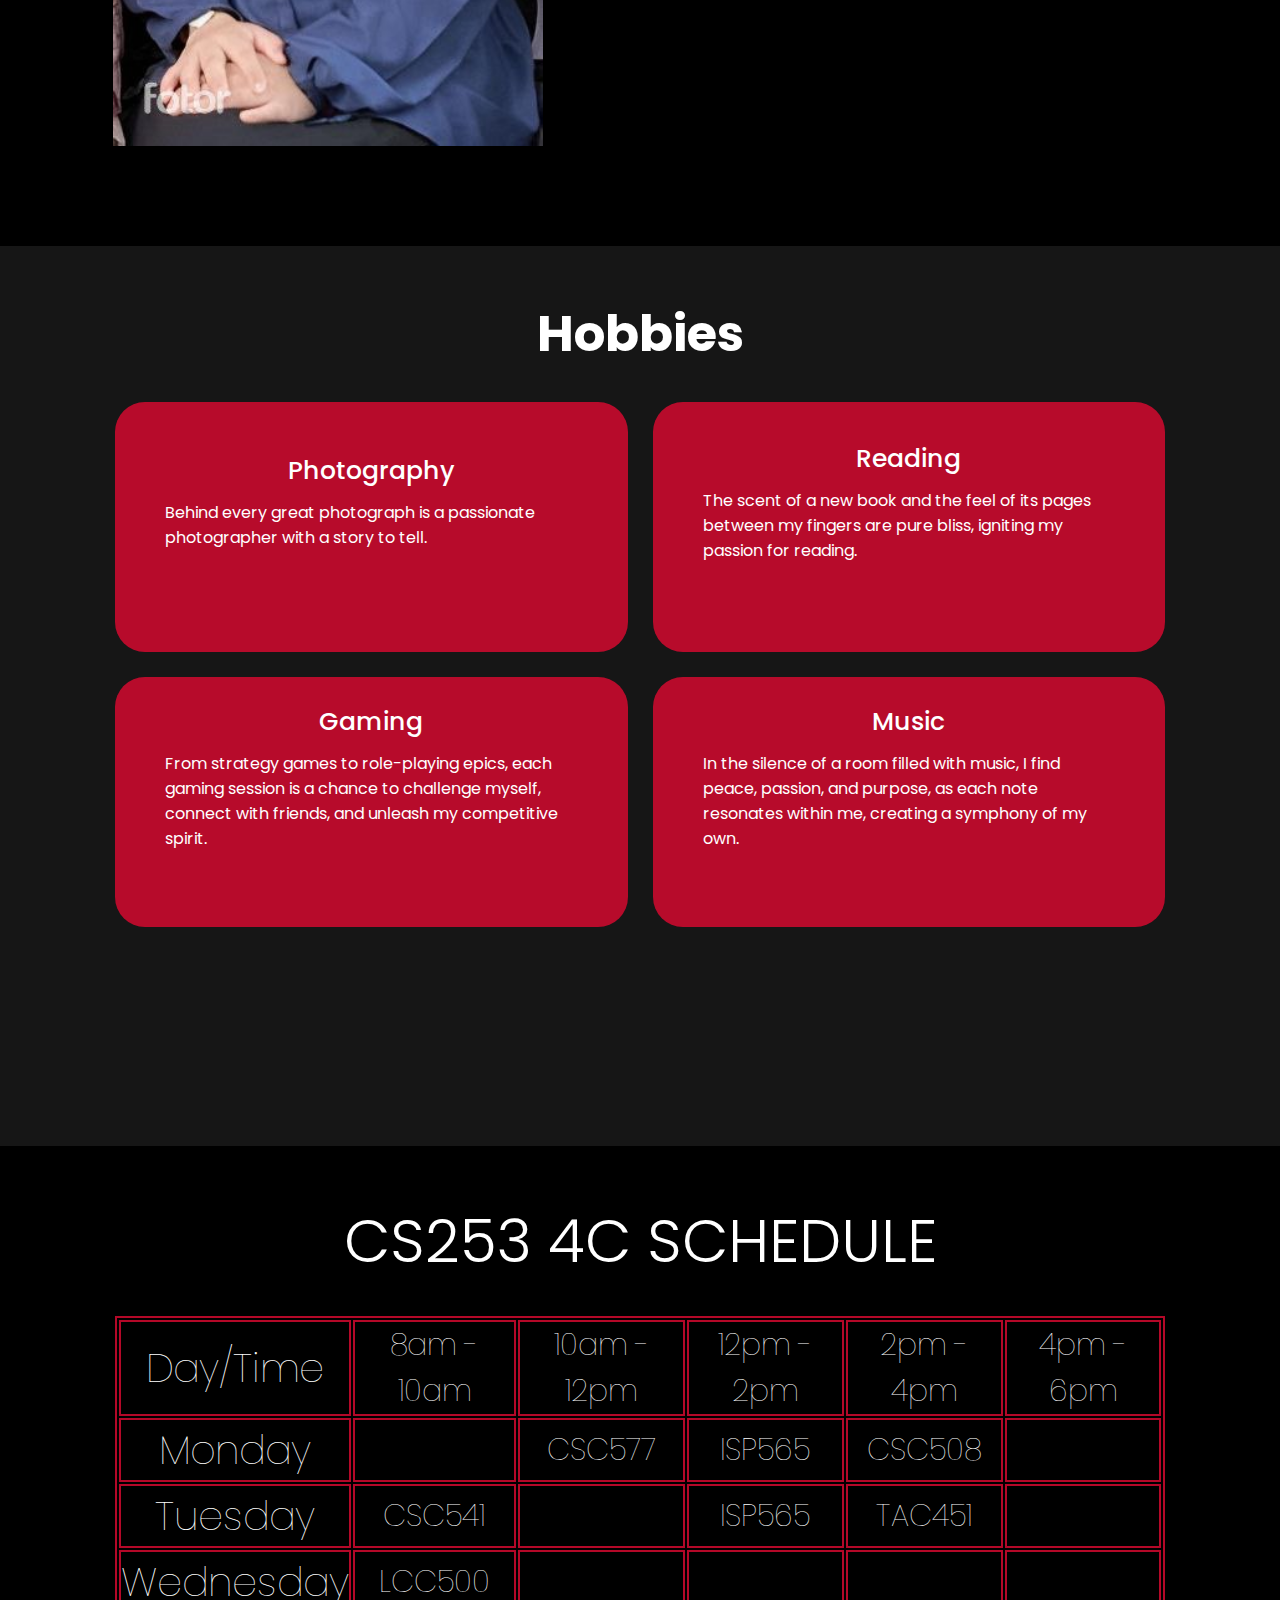
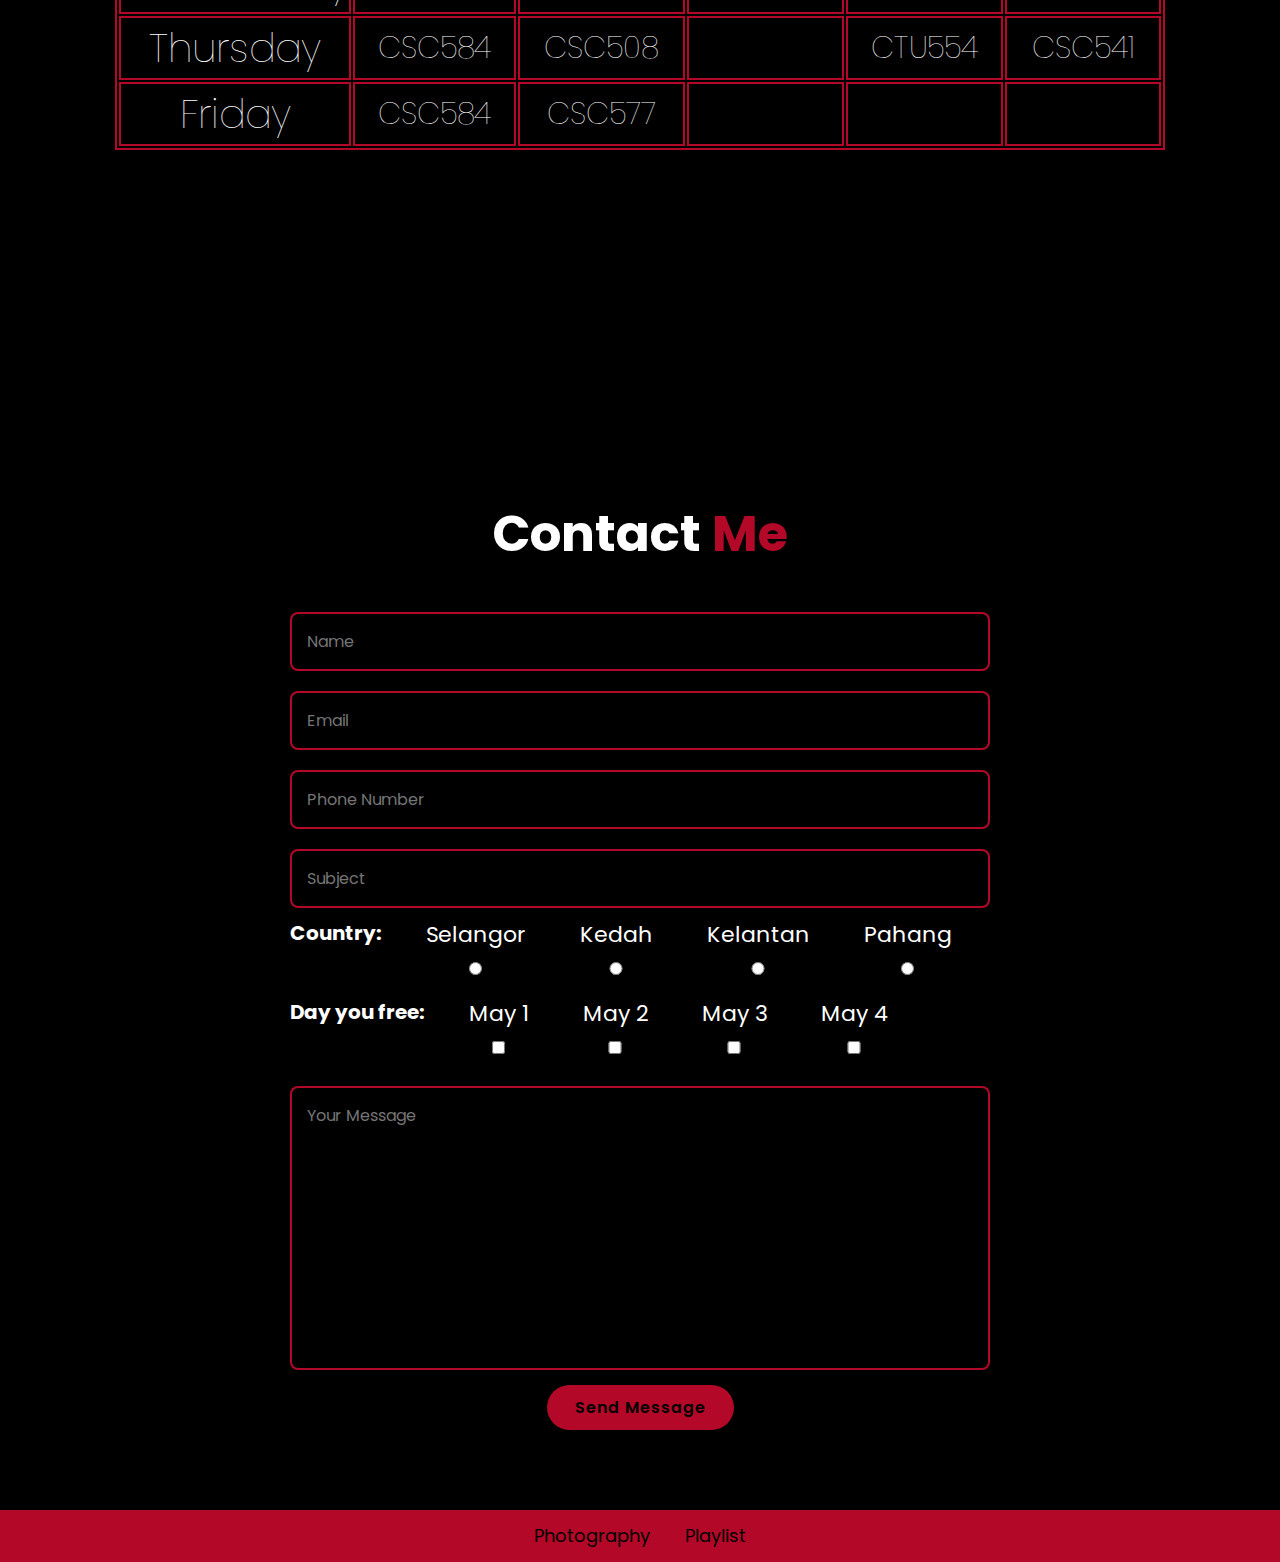
==== commit d21e065c: "Update index.html" ====
--- a/index.html
+++ b/index.html
@@ -46,7 +46,7 @@
                 <div class="about-text">
                     <h2>About Me</h2>
                     <h5>A student</h5>
-		    <h2>ASY SYIFA' BINTI HAMRAN 2023423906 CDCS2634C</h2>
+		    <p>ASY SYIFA' BINTI HAMRAN 2023423906 CDCS2634C</p>
                     <p>I am passionately working toward a Bachelor of Computer Science with a focus in Multimedia Computing. 
                         I am developing my talents in digital media and programming in the dynamic association of technology and creativity.</p>
                 </div>
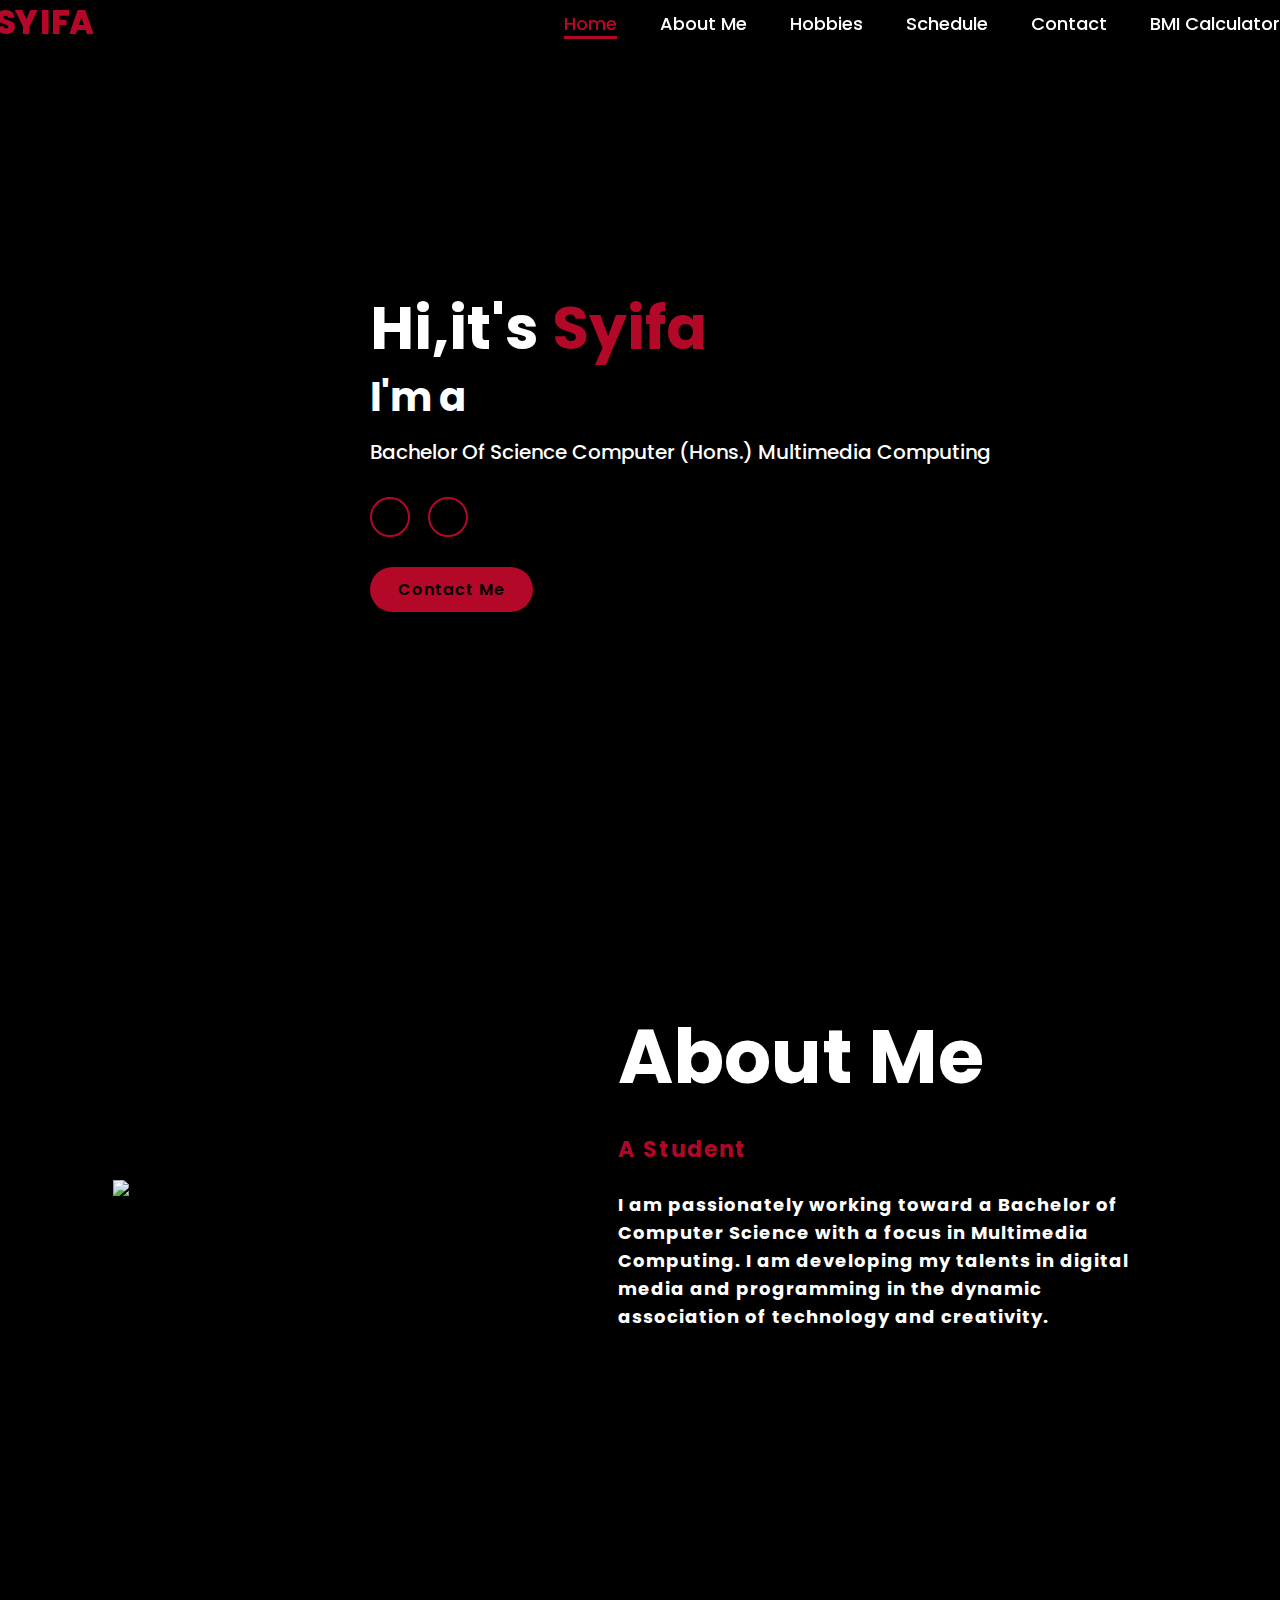
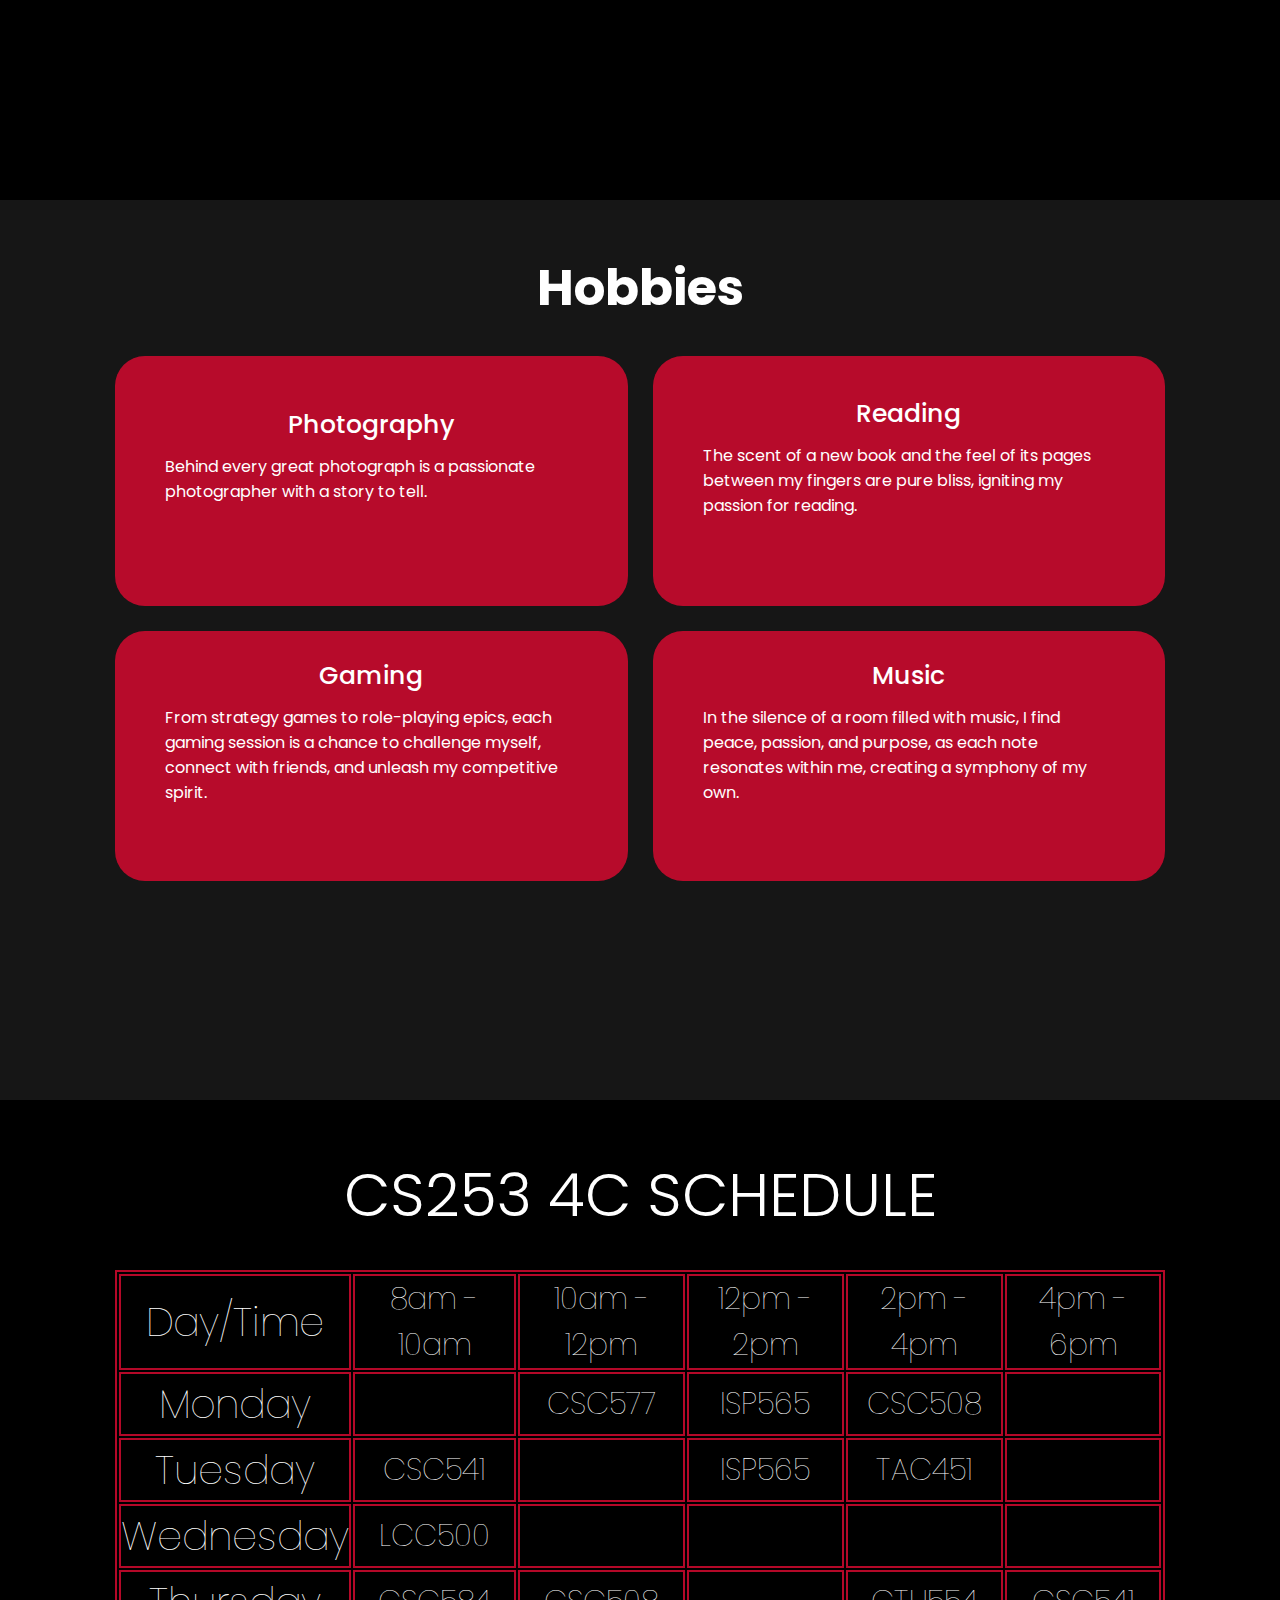
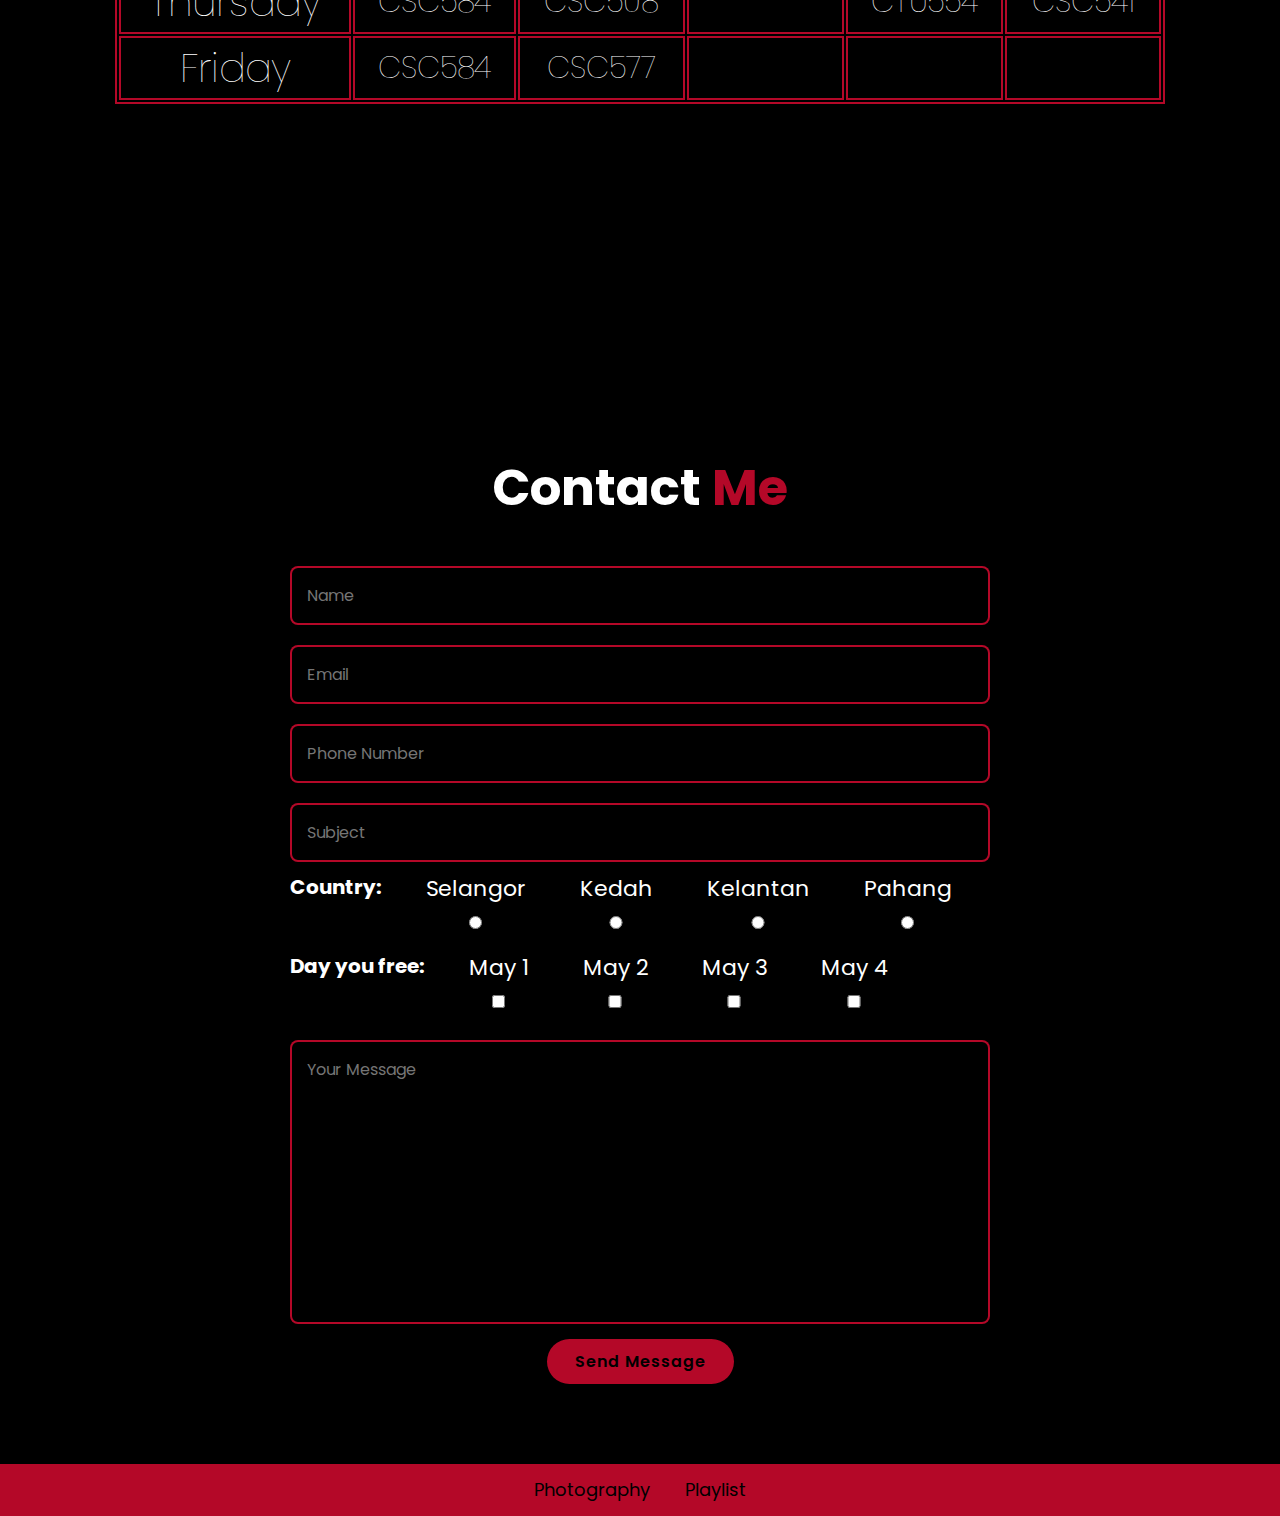
==== commit cbfdabb1: "Add files via upload" ====
--- a/index.html
+++ b/index.html
@@ -24,7 +24,7 @@
 		
 		<section class="home" id="home" >
 		    <div class="home-img">
-			    <img src="dokja.png" alt="">
+			    <img src="image/dokja.png" alt="">
 			</div>
 			<div class="home-content">
 			    <h1>Hi,it's <span>Syifa</span></h1>
@@ -42,11 +42,10 @@
 		
 		<section class="about" id="about">
 			<div class="about-container">
-                <img src="syifa.jpeg">
+                <img src="image/syifa.jpeg">
                 <div class="about-text">
                     <h2>About Me</h2>
                     <h5>A student</h5>
-		    <p>ASY SYIFA' BINTI HAMRAN 2023423906 CDCS2634C</p>
                     <p>I am passionately working toward a Bachelor of Computer Science with a focus in Multimedia Computing. 
                         I am developing my talents in digital media and programming in the dynamic association of technology and creativity.</p>
                 </div>
@@ -207,4 +206,4 @@
 
 
 	</body>
-	</html>
+	</html>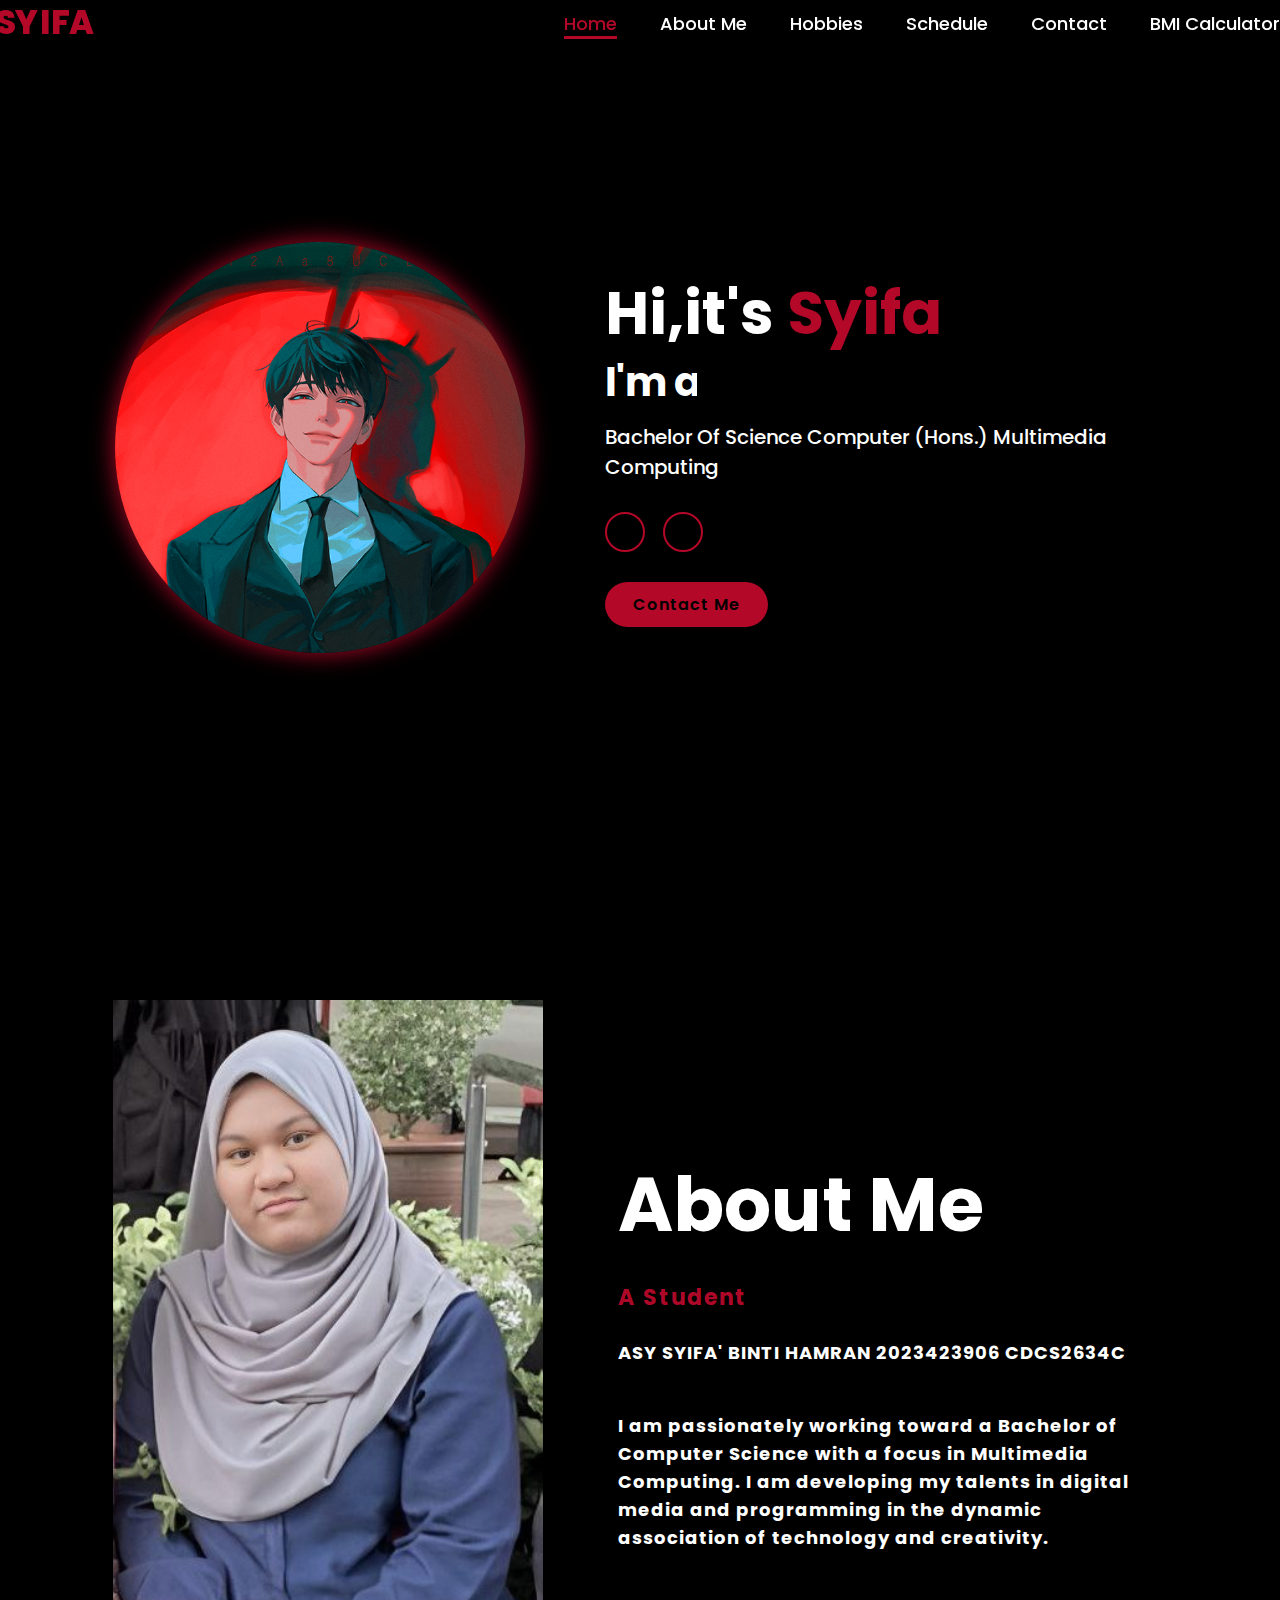
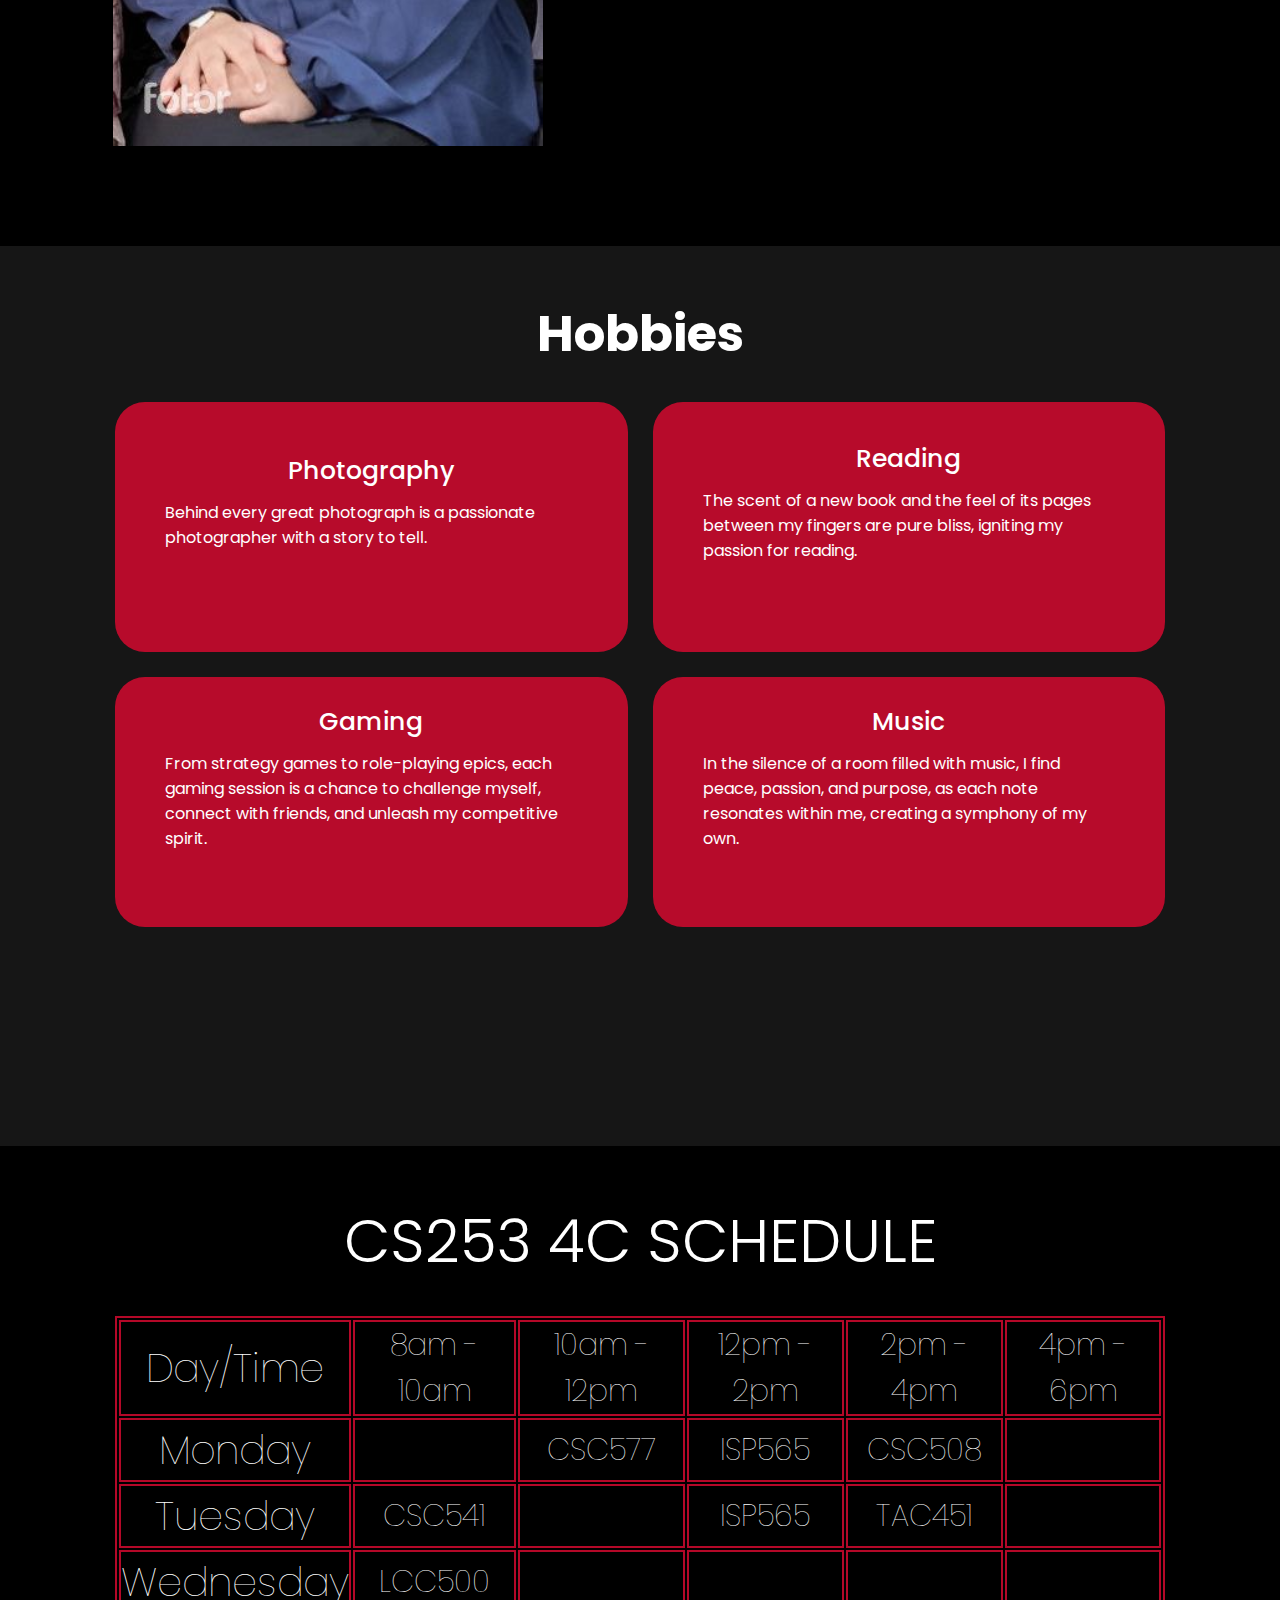
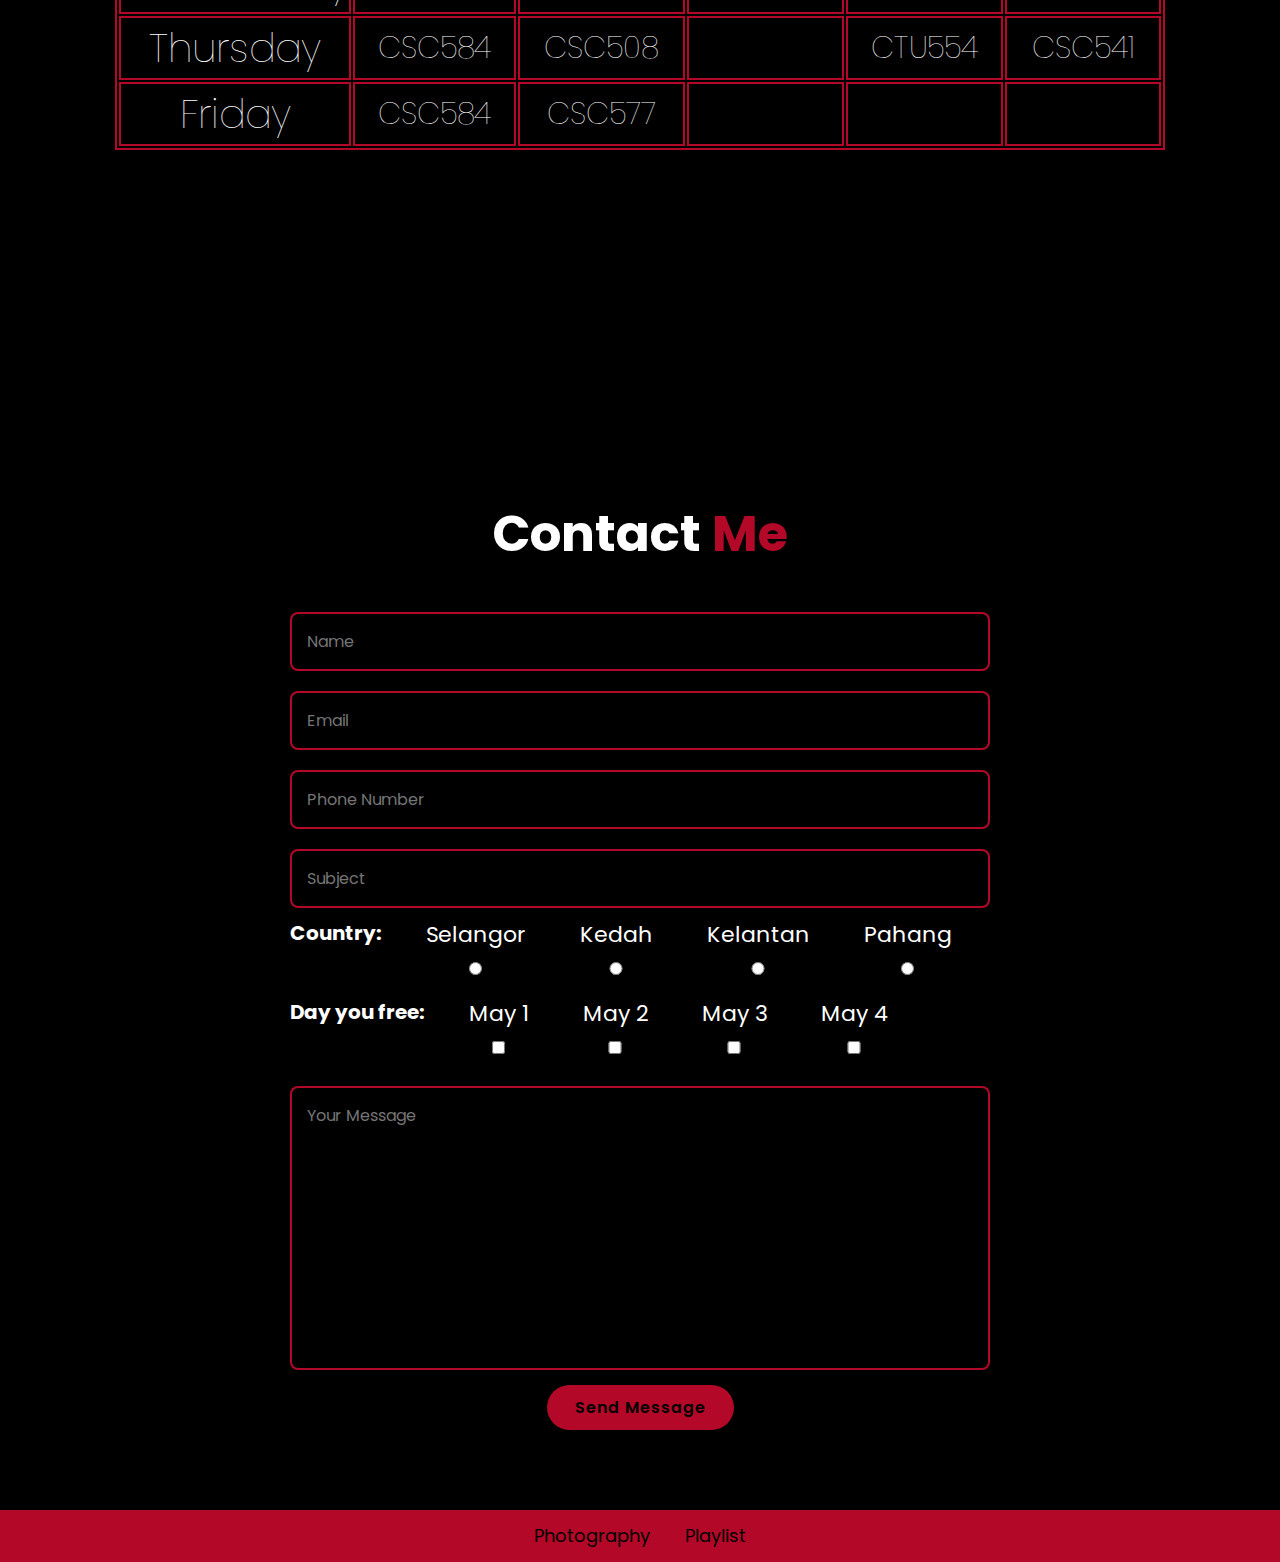
==== commit 8a6118da: "Add files via upload" ====
--- a/index.html
+++ b/index.html
@@ -24,7 +24,7 @@
 		
 		<section class="home" id="home" >
 		    <div class="home-img">
-			    <img src="image/dokja.png" alt="">
+			    <img src="dokja.png" alt="">
 			</div>
 			<div class="home-content">
 			    <h1>Hi,it's <span>Syifa</span></h1>
@@ -42,10 +42,11 @@
 		
 		<section class="about" id="about">
 			<div class="about-container">
-                <img src="image/syifa.jpeg">
+                <img src="syifa.jpeg">
                 <div class="about-text">
                     <h2>About Me</h2>
                     <h5>A student</h5>
+		    <p>ASY SYIFA' BINTI HAMRAN 2023423906 CDCS2634C</p>
                     <p>I am passionately working toward a Bachelor of Computer Science with a focus in Multimedia Computing. 
                         I am developing my talents in digital media and programming in the dynamic association of technology and creativity.</p>
                 </div>
@@ -206,4 +207,4 @@
 
 
 	</body>
-	</html>+	</html>
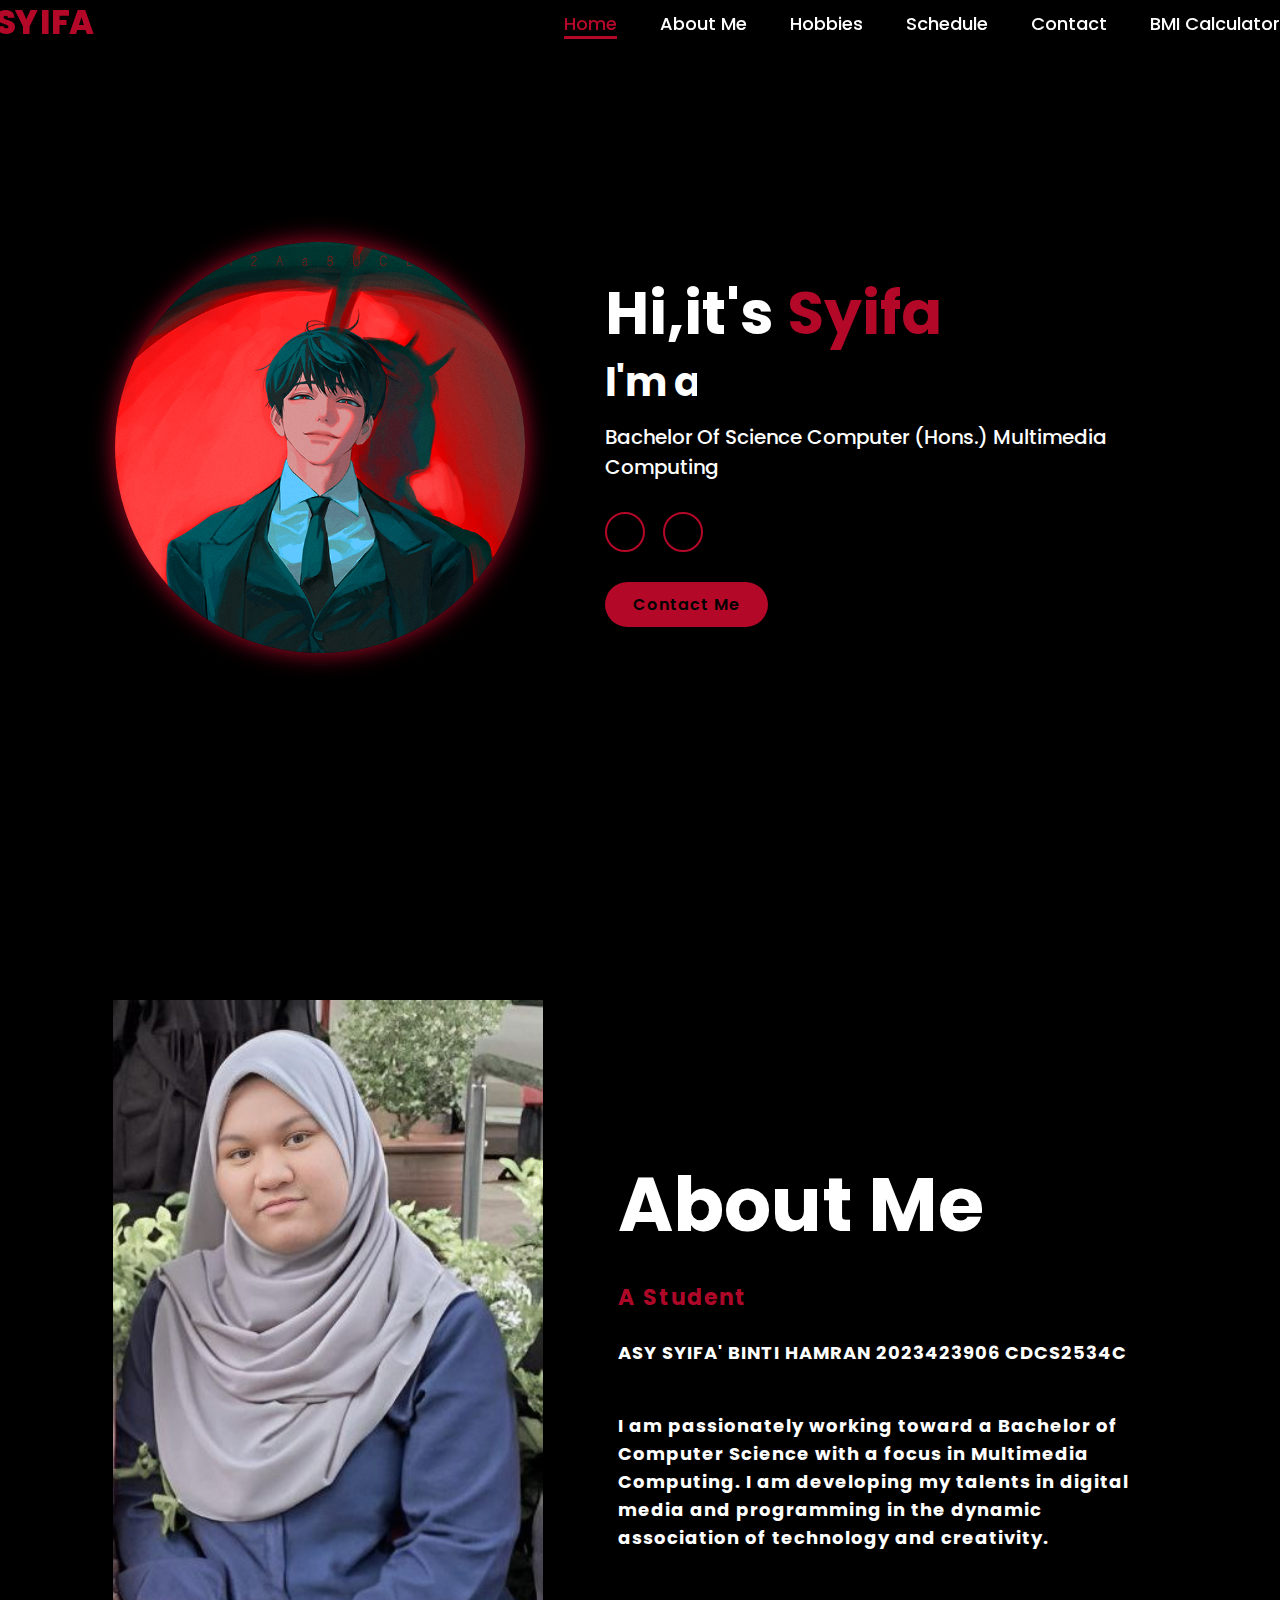
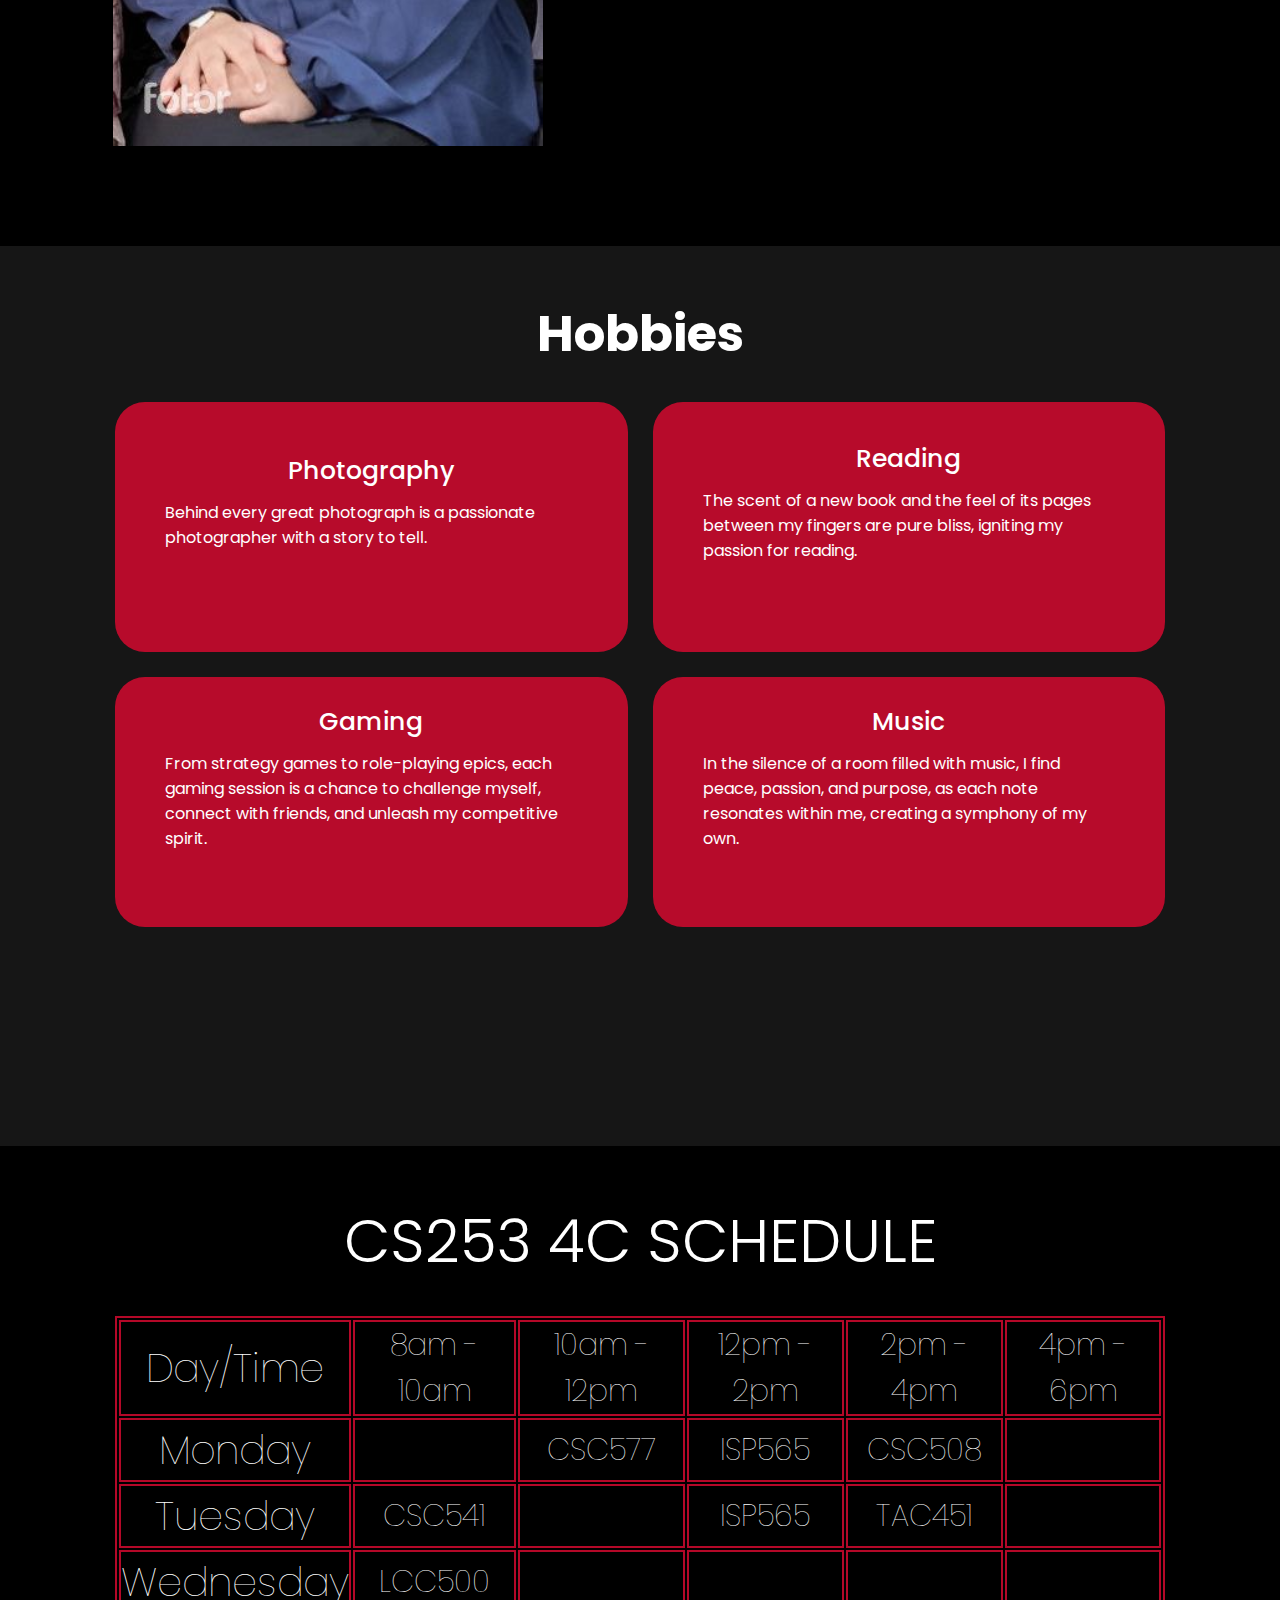
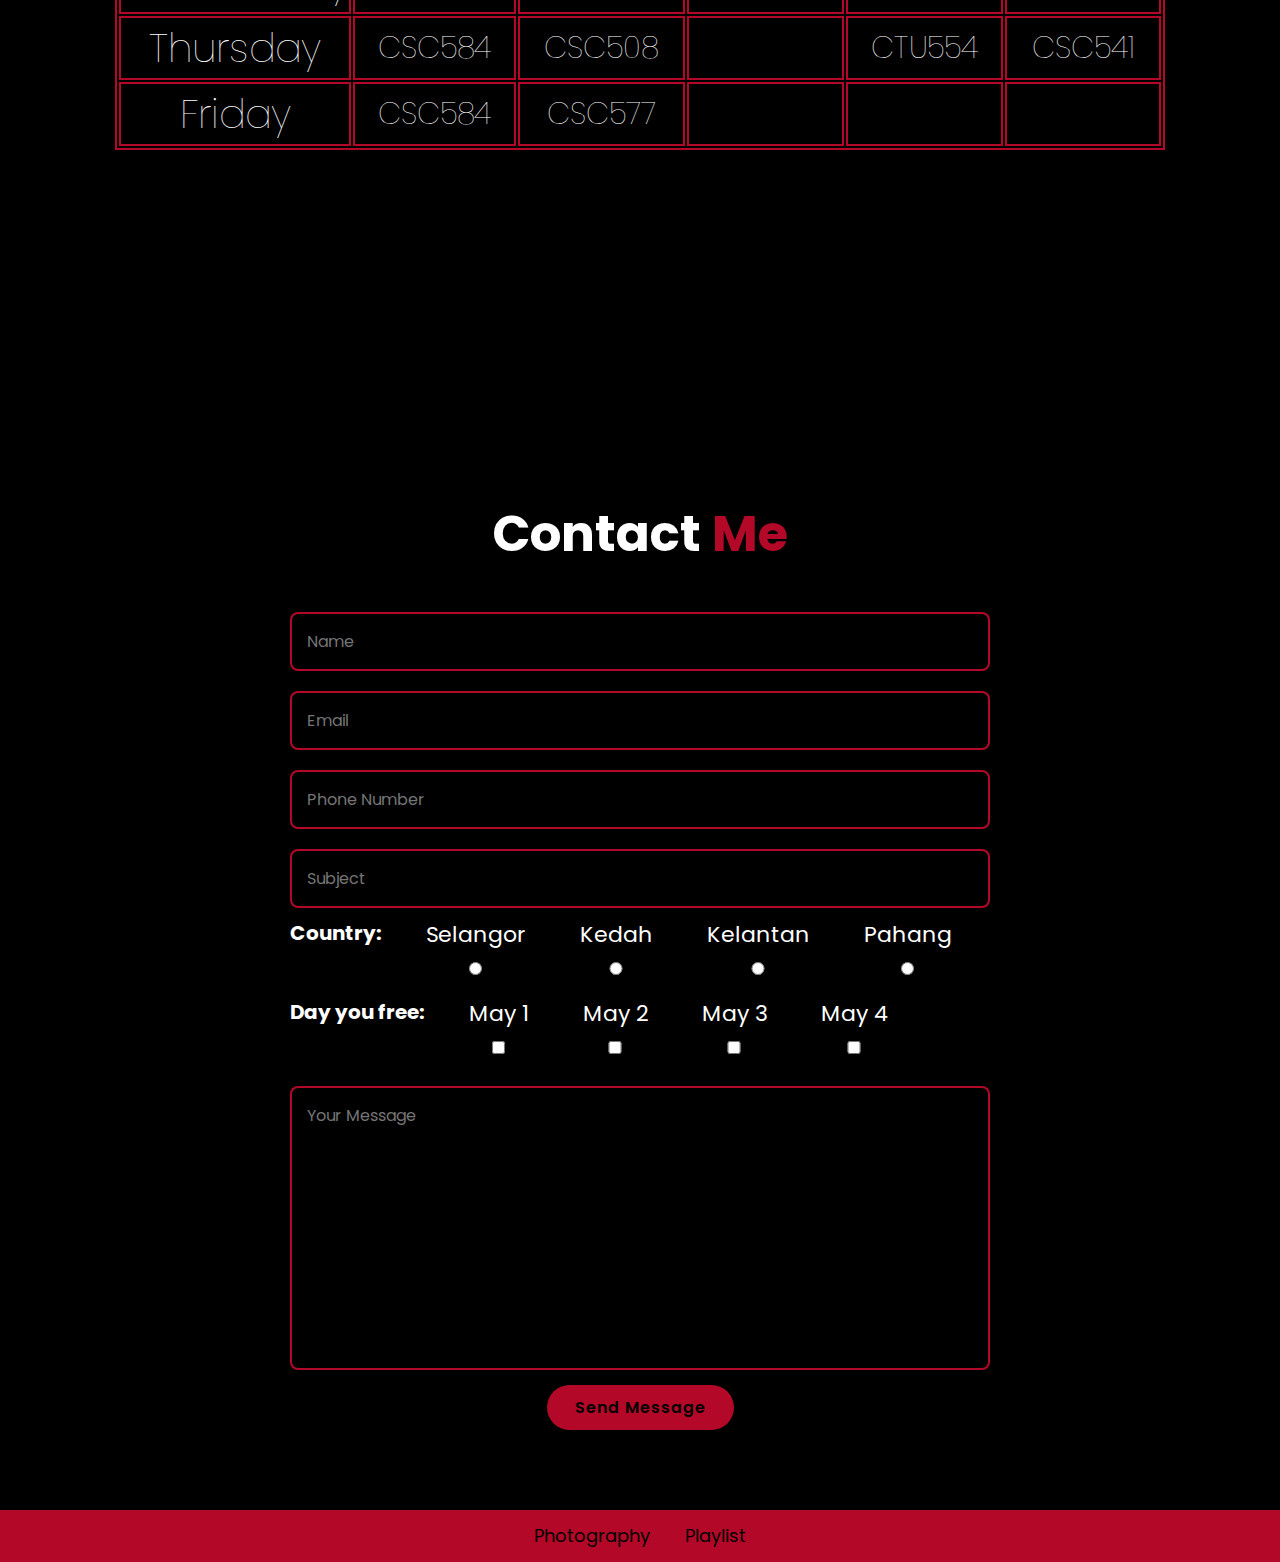
==== commit 5d769aa6: "Update index.html" ====
--- a/index.html
+++ b/index.html
@@ -46,7 +46,7 @@
                 <div class="about-text">
                     <h2>About Me</h2>
                     <h5>A student</h5>
-		    <p>ASY SYIFA' BINTI HAMRAN 2023423906 CDCS2634C</p>
+		    <p>ASY SYIFA' BINTI HAMRAN 2023423906 CDCS2534C</p>
                     <p>I am passionately working toward a Bachelor of Computer Science with a focus in Multimedia Computing. 
                         I am developing my talents in digital media and programming in the dynamic association of technology and creativity.</p>
                 </div>
